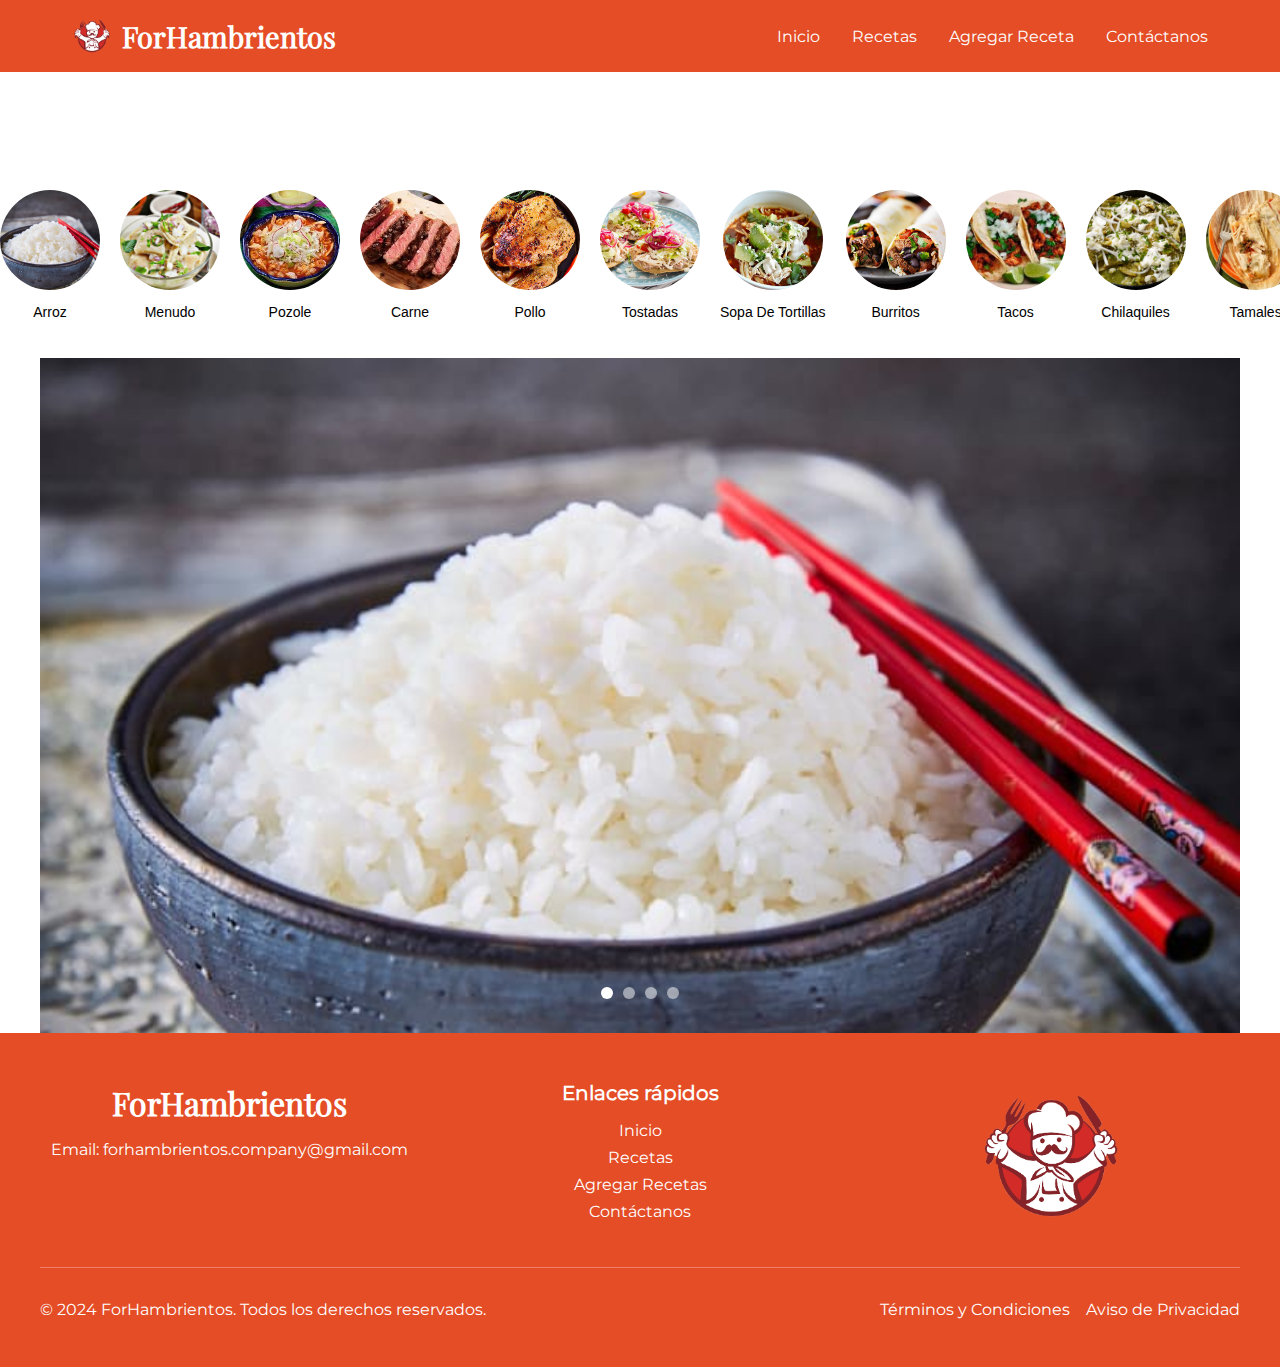
==== index.html @ 40b3e371 "Commit" ====
<!DOCTYPE html>

<head>
    <meta charset="UTF-8">
    <meta name="viewport" content="width=device-width, initial-scale=1.0">

    <title>ForHambrientos</title>
    <link rel="icon" href="imagen/logo-forhambrientos.png" type="image/x-icon">

    <link rel="stylesheet" href="index.css">
    <link rel="stylesheet" href="complemento.css">

    <link rel="stylesheet" href="https://cdnjs.cloudflare.com/ajax/libs/font-awesome/5.15.4/css/all.min.css">

</head>

<body>

        
    <header id="header" class="header">
        <nav class="nav-container">
            
            <div class="logo">
                <img src="imagen/logo-forhambrientos.png" alt="ForHambrientos Logo">
                <span class="logo-text">ForHambrientos</span>
            </div>
            
            <ul class="nav-links" id="navLinks">
                <li><a href="index.html">Inicio</a></li>
                <li><a href="recetas.html">Recetas</a></li>
                <li><a href="agregar-recetas.html">Agregar Receta</a></li>
                <li><a href="contacto.html">Contáctanos</a></li>
            </ul>
            
            <button class="menu-toggle" id="menuToggle" aria-label="Toggle menu">
                <span></span>
                <span></span>
                <span></span>
            </button>
    
        </nav>
    </header>
    
    <!-- Futura pantalla de carga -->
    <div id="loader-wrapper"></div>

    <!-- Header -->
    <header id="dynamic-header"></header>

    <br><br><br><br><br>

    <!-- Carrusel de alimentos -->
    <div class="carrusel-container" style="margin-top: 5rem">
        <div class="carrusel">
            <a href="#" class="carrusel-item">
                <img src="imagen/index/arroz.jpg" alt="Arroz" class="carrusel-img">
                <p>Arroz</p>
            </a>
            <a href="#" class="carrusel-item">
                <img src="imagen/index/menudo.jpg" alt="Menudo" class="carrusel-img">
                <p>Menudo</p>
            </a>
            <a href="#" class="carrusel-item">
                <img src="imagen/index/pozole.jpg" alt="Pozole" class="carrusel-img">
                <p>Pozole</p>
            </a>
            <a href="#" class="carrusel-item">
                <img src="imagen/index/carne.jpg" alt="Carne" class="carrusel-img">
                <p>Carne</p>
            </a>
            <a href="#" class="carrusel-item">
                <img src="imagen/index/pollo.jpg" alt="Pollo" class="carrusel-img">
                <p>Pollo</p>
            </a>
            <a href="#" class="carrusel-item">
                <img src="imagen/index/tostadas.jpg" alt="Tostadas" class="carrusel-img">
                <p>Tostadas</p>
            </a>
            <a href="#" class="carrusel-item">
                <img src="imagen/index/sopa-de-tortilla.jpg" alt="Sopa De Tortillas" class="carrusel-img">
                <p>Sopa De Tortillas</p>
            </a>
            <a href="#" class="carrusel-item">
                <img src="imagen/index/burritos.jpg" alt="Burritos" class="carrusel-img">
                <p>Burritos</p>
            </a>
            <a href="#" class="carrusel-item">
                <img src="imagen/index/tacos.jpg" alt="Tacos" class="carrusel-img">
                <p>Tacos</p>
            </a>
            <a href="#" class="carrusel-item">
                <img src="imagen/index/chilaquiles.jpg" alt="Chilaquiles" class="carrusel-img">
                <p>Chilaquiles</p>
            </a>
            <a href="#" class="carrusel-item">
                <img src="imagen/index/tamales.jpg" alt="Tamales" class="carrusel-img">
                <p>Tamales</p>
            </a>
            <a href="#" class="carrusel-item">
                <img src="imagen/index/pambazos.jpg" alt="Pambazos" class="carrusel-img">
                <p>Pambazos</p>
            </a>
        </div>
    </div>

    <br>

    <!-- Slider de imágenes -->
    <div class="slider-container">
        <div class="slider">
            <a href="#" class="slide">
                <img src="imagen/index/arroz.jpg" alt="Plato 1">
            </a>
            <a href="#" class="slide">
                <img src="imagen/index/arroz.jpg" alt="Plato 2">
            </a>
            <a href="#" class="slide">
                <img src="imagen/index/arroz.jpg" alt="Plato 3">
            </a>
            <a href="#" class="slide">
                <img src="imagen/index/arroz.jpg" alt="Plato 4">
            </a>
        </div>
        <div class="slider-nav">
            <button class="slider-nav-button" data-index="0"></button>
            <button class="slider-nav-button" data-index="1"></button>
            <button class="slider-nav-button" data-index="2"></button>
            <button class="slider-nav-button" data-index="3"></button>
        </div>
    </div>


    <script src="index.js"></script>


    <footer class="footer">

        <div class="footer-container">
    
            <div class="footer-section">
                <h2 class="footer-title">ForHambrientos</h2>
                <p class="footer-contact">Email: <a href="mailto:Forhambrientos.company@gmail.com">forhambrientos.company@gmail.com</a></p>
            </div>
    
            <nav class="footer-section">
                <h3 class="footer-subtitle">Enlaces rápidos</h3>
                <ul class="footer-nav-list">
                    <li><a href="index.html">Inicio</a></li>
                    <li><a href="recetas.html">Recetas</a></li>
                    <li><a href="agregar-recetas.html">Agregar Recetas</a></li>
                    <li><a href="contacto.html">Contáctanos</a></li>
                </ul>
            </nav>
    
            <div class="footer-section">
                <img src="imagen/logo-forhambrientos.png" alt="Logo ForHambrientos" class="footer-logo">
            </div>
        </div>
    
        <div class="footer-bottom">
            <p class="footer-copyright">&copy; 2024 ForHambrientos. Todos los derechos reservados.</p>
            <div class="footer-legal">
            <a href="terminos-y-condiciones.html">Términos y Condiciones</a>
            <a href="aviso-de-privacidad.html">Aviso de Privacidad</a>
            </div>
        </div>
    
    </footer>
</body>


</html>
---- index.css ----
.carrusel-container {
    width: 100%;
    overflow: hidden;
    padding: 20px 0;
}

.carrusel {
    display: flex;
    animation: moveLeft 40s linear infinite;
    gap: 20px;
}

.carrusel-item {
    flex: 0 0 auto;
    text-align: center;
    transition: transform 0.3s ease;
    text-decoration: none;
    color: inherit;
}

.carrusel-img {
    width: 100px;
    height: 100px;
    border-radius: 50%;
    object-fit: cover;
}

.carrusel-item p {
    margin-top: 10px;
    font-family: 'Poppins', sans-serif;
    font-size: 14px;
}

@keyframes moveLeft {
    0% {
        transform: translateX(0);
    }

    100% {
        transform: translateX(calc(-100% / 2));
    }
}

.carrusel-item:hover {
    transform: translateY(-10px);
}

@media (max-width: 768px) {
    .carrusel-img {
        width: 80px;
        height: 80px;
    }

    .carrusel-item p {
        font-size: 12px;
    }
}

.slider-container {
    position: relative;
    max-width: 100%;
    width: 100%;
    margin: 0 auto;
    overflow: hidden;
}

.slider {
    display: flex;
    transition: transform 0.5s ease-in-out;
}

.slide {
    flex: 0 0 100%;
    width: 100%;
    height: 0;
    padding-bottom: 56.25%;
    position: relative;
}

.slide img {
    position: absolute;
    top: 0;
    left: 0;
    width: 100%;
    height: 100%;
    object-fit: cover;
}

.slider-nav {
    position: absolute;
    bottom: 5%;
    left: 50%;
    transform: translateX(-50%);
    display: flex;
    gap: 10px;
}

.slider-nav-button {
    width: 12px;
    height: 12px;
    border-radius: 50%;
    border: none;
    background-color: rgba(255, 255, 255, 0.5);
    cursor: pointer;
    transition: background-color 0.3s ease;
}

.slider-nav-button.active {
    background-color: white;
}

@media (max-width: 768px) {
    .slider-nav-button {
        width: 10px;
        height: 10px;
    }
}

@media (max-width: 480px) {
    .slider-nav-button {
        width: 8px;
        height: 8px;
    }
}

@media (min-width: 1200px) {
    .slider-container {
        max-width: 1200px;
    }
}
---- complemento.css ----
/* COLORES GENERALES */

:root {
    --primary-color: #e44d26;
    --secondary-color: #f16529;
    --background-color: #f9f9f9;
    --border-color: gray;
    --text-color: #333;
    --accent-color: #4CAF50;
    --card-background: #ffffff;
    --hover-color: #ffd700;
}

* {
    margin: 0;
    padding: 0;
    box-sizing: border-box;
}

@font-face {
    font-family: "Titulo"; 
    src: url("fonts/PlayfairDisplay-VariableFont_wght.ttf") format("truetype"); 
    font-weight: normal;
    font-style: normal;
}

@font-face {
    font-family: "Texto Header / Footer"; 
    src: url("fonts/Montserrat-VariableFont_wght.ttf") format("truetype"); 
    font-weight: normal;
    font-style: normal;
}

/* HEADER */

.header {
    background-color: var(--primary-color);
    position: fixed;
    width: 100%;
    top: 0;
    z-index: 1000;
    transition: all 0.3s ease;
}

.nav-container {
    display: flex;
    justify-content: space-between;
    align-items: center;
    max-width: 1200px;
    margin: 0 auto;
    padding: 1rem 2rem;
    transition: all 0.3s ease;
}

.logo {
    display: flex;
    align-items: center;
}

.logo img {
    height: 40px;
    margin-right: 10px;
    transition: all 0.3s ease;
}

.logo-text {
    font-family: "Titulo";
    font-size: 1.8rem;
    font-weight: 700;
    color: var(--card-background);
    transition: all 0.3s ease;
}

.nav-links {
    display: flex;
    list-style: none;
    font-family: "Texto Header / Footer";
}

.nav-links li {
    margin-left: 2rem;
}

.nav-links a {
    color: var(--card-background);
    text-decoration: none;
    font-weight: 300;
    transition: color 0.3s ease;
}

.nav-links a:hover {
    color: var(--hover-color);
}

.menu-toggle {
    display: none;
    background: none;
    border: none;
    cursor: pointer;
}

.menu-toggle span {
    display: block;
    height: 3px;
    width: 25px;
    background-color: var(--card-background);
    margin-bottom: 5px;
    transition: all 0.3s ease;
}

.header.sticky {
    background-color: rgba(228, 77, 38, 0.95);
    box-shadow: 0 2px 10px rgba(0, 0, 0, 0.1);
}

.header.sticky .nav-container {
    padding: 0.5rem 2rem;
}

.header.sticky .logo img {
    height: 30px;
}

.header.sticky .logo-text {
    font-size: 1.4rem;
}

@media screen and (max-width: 768px) {
    .nav-links {
        display: none;
        position: absolute;
        top: 100%;
        left: 0;
        width: 100%;
        background-color: var(--primary-color);
        flex-direction: column;
        align-items: center;
        padding: 1rem 0;
        box-shadow: 0 5px 10px rgba(0, 0, 0, 0.1);
    }

    .nav-links.active {
        display: flex;
    }

    .nav-links li {
        margin: 1rem 0;
    }

    .menu-toggle {
        display: block;
    }

    .menu-toggle.active span:nth-child(1) {
        transform: rotate(45deg) translate(5px, 5px);
    }

    .menu-toggle.active span:nth-child(2) {
        opacity: 0;
    }

    .menu-toggle.active span:nth-child(3) {
        transform: rotate(-45deg) translate(7px, -6px);
    }
}


/* FOOTER */

.footer {
    background-color: var(--primary-color);
    color: white;
    padding: 3rem 1rem;
    font-family: "Texto Header / Footer";
}

.footer-container {
    display: flex;
    flex-wrap: wrap;
    justify-content: space-between;
    align-items: flex-start;
    max-width: 1200px;
    margin: 0 auto;
    gap: 2rem;
}

.footer-section {
    flex: 1;
    min-width: 250px;
    text-align: center;
}

.footer-title {
    font-family: "Titulo";
    font-size: 2rem;
    margin-bottom: 1rem;
}

.footer-subtitle {
    font-size: 1.25rem;
    margin-bottom: 1rem;
}

.footer-contact a,
.footer-nav-list a,
.footer-legal a {
    color: white;
    text-decoration: none;
    transition: color 0.3s ease;
}

.footer-contact a:hover,
.footer-nav-list a:hover,
.footer-legal a:hover {
    color: var(--hover-color);
}

.footer-nav-list {
    list-style-type: none;
    padding: 0;
    margin: 0;
}

.footer-nav-list li {
    margin-bottom: 0.5rem;
}

.footer-logo {
    max-width: 150px;
    height: auto;
}

.footer-bottom {
    border-top: 1px solid rgba(255, 255, 255, 0.3);
    margin-top: 2rem;
    padding-top: 2rem;
    display: flex;
    flex-wrap: wrap;
    justify-content: space-between;
    align-items: center;
    max-width: 1200px;
    margin-left: auto;
    margin-right: auto;
}

.footer-copyright {
    margin: 0;
}

.footer-legal {
    display: flex;
    gap: 1rem;
}

@media (max-width: 768px) {

    .footer-container,
    .footer-bottom {
        flex-direction: column;
        align-items: center;
    }

    .footer-section {
        margin-bottom: 2rem;
    }

    .footer-legal {
        margin-top: 1rem;
        flex-direction: column;
        align-items: center;
    }
}

/* BOTON AUTOMATICO SCROLL */

#scrollToTop {
    position: fixed;
    bottom: 20px;
    right: 20px;
    width: 45px;
    height: 45px;
    opacity: 0;
    visibility: hidden;
    z-index: 10;
    transform: translateY(20px);
    transition: opacity 0.6s, transform 0.6s, visibility 0.6s;
    background-color: var(--primary-color);
    border: none;
    padding: 12px;
    border-radius: 50%;
    box-shadow: 0px 8px 16px var(--text-color);
    cursor: pointer;
}

#scrollToTop i {
    color: var(--background-color);
    font-size: 20px;
}

#scrollToTop:hover {
    background-color: var(--background-color);
    box-shadow: 0px 4px 12px var(--text-color);
    transform: scale(1.05);
    transition: transform 0.2s, background-color 0.3s, color 0.3s;
}

#scrollToTop:hover i {
    color: var(--primary-color);
}

#scrollToTop.show {
    opacity: 1;
    transform: translateY(0);
    visibility: visible;
}

#scrollToTop.hide {
    opacity: 0;
    transform: translateY(20px);
    visibility: hidden;
}
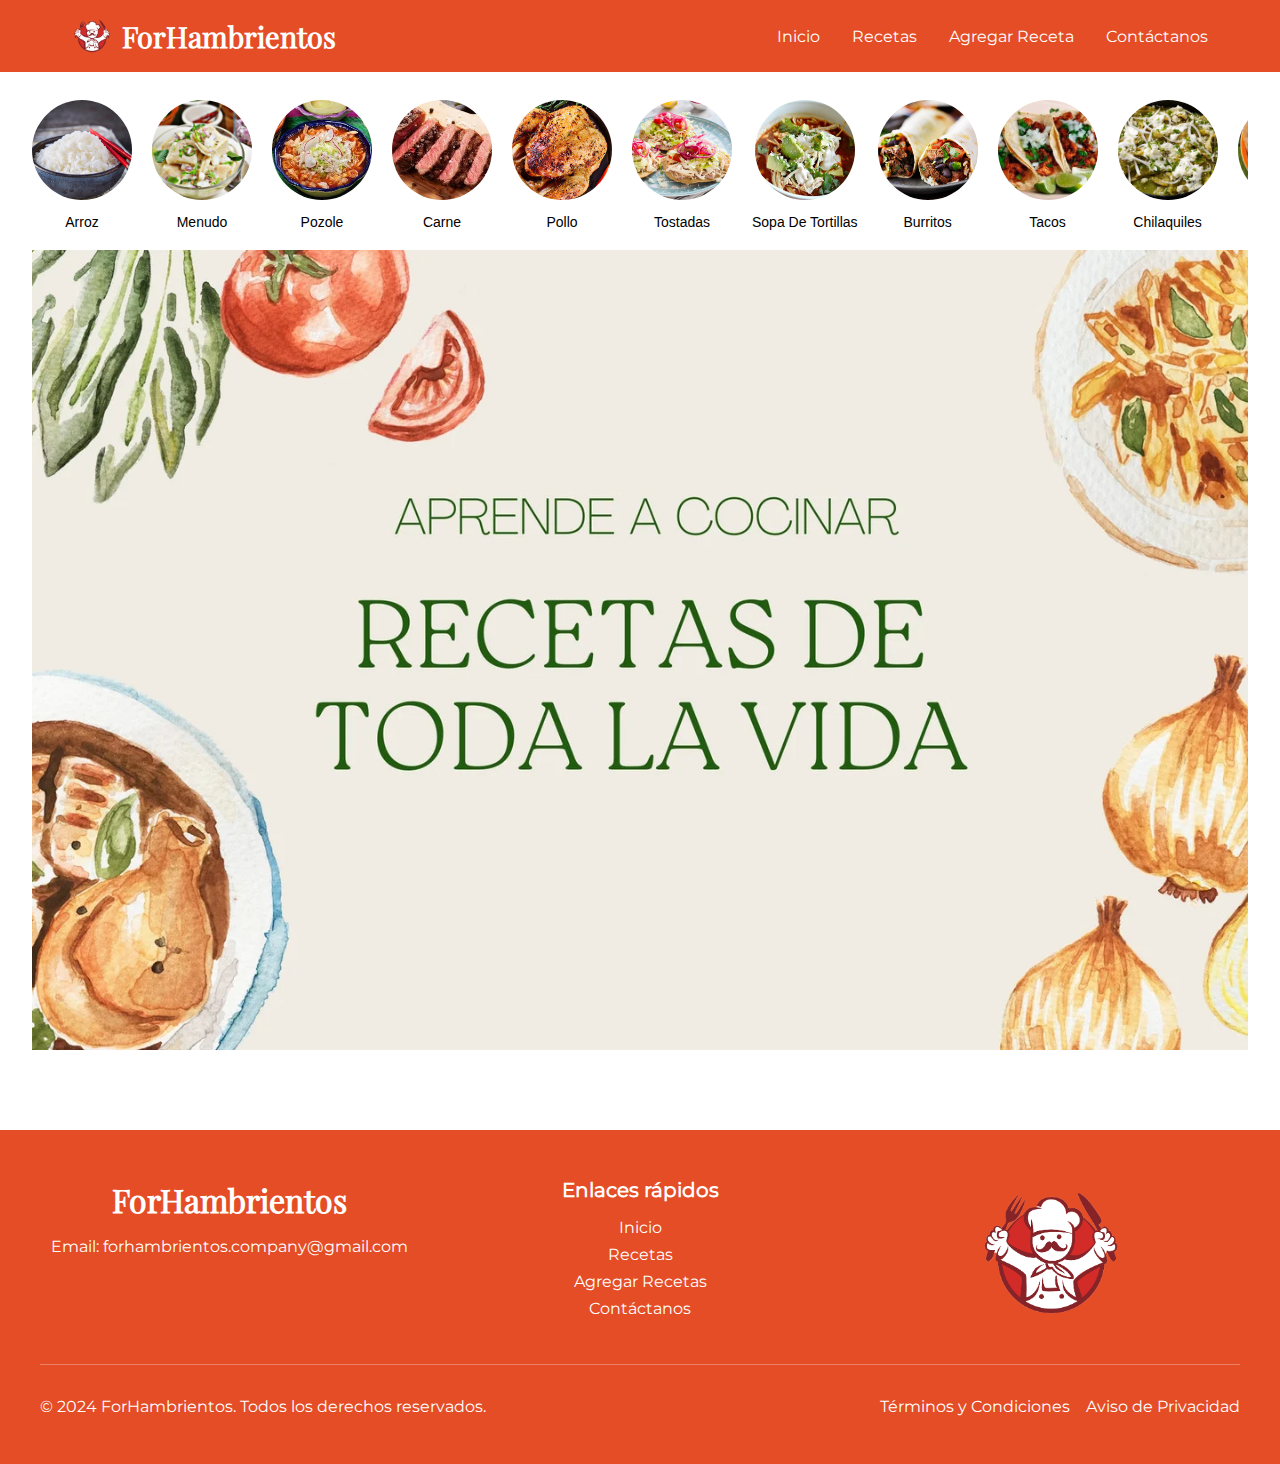
==== commit 64baf45b: "Commin Index-v2" ====
--- a/index.html
+++ b/index.html
@@ -11,137 +11,173 @@
     <link rel="stylesheet" href="complemento.css">
 
     <link rel="stylesheet" href="https://cdnjs.cloudflare.com/ajax/libs/font-awesome/5.15.4/css/all.min.css">
-
 </head>
 
 <body>
 
-        
     <header id="header" class="header">
         <nav class="nav-container">
-            
+
             <div class="logo">
                 <img src="imagen/logo-forhambrientos.png" alt="ForHambrientos Logo">
                 <span class="logo-text">ForHambrientos</span>
             </div>
-            
+
             <ul class="nav-links" id="navLinks">
                 <li><a href="index.html">Inicio</a></li>
                 <li><a href="recetas.html">Recetas</a></li>
                 <li><a href="agregar-recetas.html">Agregar Receta</a></li>
                 <li><a href="contacto.html">Contáctanos</a></li>
             </ul>
-            
+
             <button class="menu-toggle" id="menuToggle" aria-label="Toggle menu">
                 <span></span>
                 <span></span>
                 <span></span>
             </button>
-    
+
         </nav>
     </header>
-    
+
     <!-- Futura pantalla de carga -->
     <div id="loader-wrapper"></div>
 
-    <!-- Header -->
-    <header id="dynamic-header"></header>
-
-    <br><br><br><br><br>
-
-    <!-- Carrusel de alimentos -->
-    <div class="carrusel-container" style="margin-top: 5rem">
-        <div class="carrusel">
-            <a href="#" class="carrusel-item">
-                <img src="imagen/index/arroz.jpg" alt="Arroz" class="carrusel-img">
-                <p>Arroz</p>
-            </a>
-            <a href="#" class="carrusel-item">
-                <img src="imagen/index/menudo.jpg" alt="Menudo" class="carrusel-img">
-                <p>Menudo</p>
-            </a>
-            <a href="#" class="carrusel-item">
-                <img src="imagen/index/pozole.jpg" alt="Pozole" class="carrusel-img">
-                <p>Pozole</p>
-            </a>
-            <a href="#" class="carrusel-item">
-                <img src="imagen/index/carne.jpg" alt="Carne" class="carrusel-img">
-                <p>Carne</p>
-            </a>
-            <a href="#" class="carrusel-item">
-                <img src="imagen/index/pollo.jpg" alt="Pollo" class="carrusel-img">
-                <p>Pollo</p>
-            </a>
-            <a href="#" class="carrusel-item">
-                <img src="imagen/index/tostadas.jpg" alt="Tostadas" class="carrusel-img">
-                <p>Tostadas</p>
-            </a>
-            <a href="#" class="carrusel-item">
-                <img src="imagen/index/sopa-de-tortilla.jpg" alt="Sopa De Tortillas" class="carrusel-img">
-                <p>Sopa De Tortillas</p>
-            </a>
-            <a href="#" class="carrusel-item">
-                <img src="imagen/index/burritos.jpg" alt="Burritos" class="carrusel-img">
-                <p>Burritos</p>
-            </a>
-            <a href="#" class="carrusel-item">
-                <img src="imagen/index/tacos.jpg" alt="Tacos" class="carrusel-img">
-                <p>Tacos</p>
-            </a>
-            <a href="#" class="carrusel-item">
-                <img src="imagen/index/chilaquiles.jpg" alt="Chilaquiles" class="carrusel-img">
-                <p>Chilaquiles</p>
-            </a>
-            <a href="#" class="carrusel-item">
-                <img src="imagen/index/tamales.jpg" alt="Tamales" class="carrusel-img">
-                <p>Tamales</p>
-            </a>
-            <a href="#" class="carrusel-item">
-                <img src="imagen/index/pambazos.jpg" alt="Pambazos" class="carrusel-img">
-                <p>Pambazos</p>
-            </a>
-        </div>
+    <div class="father-container">
+        <!-- Carrusel de alimentos -->
+        <div class="carrusel-container" style="margin-top: 3rem">
+            <div class="carrusel">
+                <a href="#" class="carrusel-item">
+                    <img src="imagen/index/arroz.jpg" alt="Arroz" class="carrusel-img">
+                    <p>Arroz</p>
+                </a>
+                <a href="#" class="carrusel-item">
+                    <img src="imagen/index/menudo.jpg" alt="Menudo" class="carrusel-img">
+                    <p>Menudo</p>
+                </a>
+                <a href="#" class="carrusel-item">
+                    <img src="imagen/index/pozole.jpg" alt="Pozole" class="carrusel-img">
+                    <p>Pozole</p>
+                </a>
+                <a href="#" class="carrusel-item">
+                    <img src="imagen/index/carne.jpg" alt="Carne" class="carrusel-img">
+                    <p>Carne</p>
+                </a>
+                <a href="#" class="carrusel-item">
+                    <img src="imagen/index/pollo.jpg" alt="Pollo" class="carrusel-img">
+                    <p>Pollo</p>
+                </a>
+                <a href="#" class="carrusel-item">
+                    <img src="imagen/index/tostadas.jpg" alt="Tostadas" class="carrusel-img">
+                    <p>Tostadas</p>
+                </a>
+                <a href="#" class="carrusel-item">
+                    <img src="imagen/index/sopa-de-tortilla.jpg" alt="Sopa De Tortillas" class="carrusel-img">
+                    <p>Sopa De Tortillas</p>
+                </a>
+                <a href="#" class="carrusel-item">
+                    <img src="imagen/index/burritos.jpg" alt="Burritos" class="carrusel-img">
+                    <p>Burritos</p>
+                </a>
+                <a href="#" class="carrusel-item">
+                    <img src="imagen/index/tacos.jpg" alt="Tacos" class="carrusel-img">
+                    <p>Tacos</p>
+                </a>
+                <a href="#" class="carrusel-item">
+                    <img src="imagen/index/chilaquiles.jpg" alt="Chilaquiles" class="carrusel-img">
+                    <p>Chilaquiles</p>
+                </a>
+                <a href="#" class="carrusel-item">
+                    <img src="imagen/index/tamales.jpg" alt="Tamales" class="carrusel-img">
+                    <p>Tamales</p>
+                </a>
+                <a href="#" class="carrusel-item">
+                    <img src="imagen/index/pambazos.jpg" alt="Pambazos" class="carrusel-img">
+                    <p>Pambazos</p>
+                </a>
+
+                <!-- Duplicado de cosas por falta del pedorro js -->
+
+                <a href="#" class="carrusel-item">
+                    <img src="imagen/index/arroz.jpg" alt="Arroz" class="carrusel-img">
+                    <p>Arroz</p>
+                </a>
+                <a href="#" class="carrusel-item">
+                    <img src="imagen/index/menudo.jpg" alt="Menudo" class="carrusel-img">
+                    <p>Menudo</p>
+                </a>
+                <a href="#" class="carrusel-item">
+                    <img src="imagen/index/pozole.jpg" alt="Pozole" class="carrusel-img">
+                    <p>Pozole</p>
+                </a>
+                <a href="#" class="carrusel-item">
+                    <img src="imagen/index/carne.jpg" alt="Carne" class="carrusel-img">
+                    <p>Carne</p>
+                </a>
+                <a href="#" class="carrusel-item">
+                    <img src="imagen/index/pollo.jpg" alt="Pollo" class="carrusel-img">
+                    <p>Pollo</p>
+                </a>
+                <a href="#" class="carrusel-item">
+                    <img src="imagen/index/tostadas.jpg" alt="Tostadas" class="carrusel-img">
+                    <p>Tostadas</p>
+                </a>
+                <a href="#" class="carrusel-item">
+                    <img src="imagen/index/sopa-de-tortilla.jpg" alt="Sopa De Tortillas" class="carrusel-img">
+                    <p>Sopa De Tortillas</p>
+                </a>
+                <a href="#" class="carrusel-item">
+                    <img src="imagen/index/burritos.jpg" alt="Burritos" class="carrusel-img">
+                    <p>Burritos</p>
+                </a>
+                <a href="#" class="carrusel-item">
+                    <img src="imagen/index/tacos.jpg" alt="Tacos" class="carrusel-img">
+                    <p>Tacos</p>
+                </a>
+                <a href="#" class="carrusel-item">
+                    <img src="imagen/index/chilaquiles.jpg" alt="Chilaquiles" class="carrusel-img">
+                    <p>Chilaquiles</p>
+                </a>
+                <a href="#" class="carrusel-item">
+                    <img src="imagen/index/tamales.jpg" alt="Tamales" class="carrusel-img">
+                    <p>Tamales</p>
+                </a>
+                <a href="#" class="carrusel-item">
+                    <img src="imagen/index/pambazos.jpg" alt="Pambazos" class="carrusel-img">
+                    <p>Pambazos</p>
+                </a>
+            </div>
+        </div>
+
+
+        <!-- Slider de imágenes -->
+        <div class="slider-container" style="margin-bottom: 3rem">
+            <div class="slider">
+                <div class="slide">
+                    <img src="imagen/index/slider-1.jpg" alt="Slider 1">
+                </div>
+                <div class="slide">
+                    <img src="imagen/index/slider-2.jpg" alt="Slider 2">
+                </div>
+                <div class="slide">
+                    <img src="imagen/index/slider-3.png" alt="Slider 3">
+                </div>
+                <div class="slide">
+                    <img src="imagen/index/slider-4.jpg" alt="Slider 4">
+                </div>
+            </div>
+        </div>
+
     </div>
 
-    <br>
-
-    <!-- Slider de imágenes -->
-    <div class="slider-container">
-        <div class="slider">
-            <a href="#" class="slide">
-                <img src="imagen/index/arroz.jpg" alt="Plato 1">
-            </a>
-            <a href="#" class="slide">
-                <img src="imagen/index/arroz.jpg" alt="Plato 2">
-            </a>
-            <a href="#" class="slide">
-                <img src="imagen/index/arroz.jpg" alt="Plato 3">
-            </a>
-            <a href="#" class="slide">
-                <img src="imagen/index/arroz.jpg" alt="Plato 4">
-            </a>
-        </div>
-        <div class="slider-nav">
-            <button class="slider-nav-button" data-index="0"></button>
-            <button class="slider-nav-button" data-index="1"></button>
-            <button class="slider-nav-button" data-index="2"></button>
-            <button class="slider-nav-button" data-index="3"></button>
-        </div>
-    </div>
-
-
-    <script src="index.js"></script>
-
-
     <footer class="footer">
 
         <div class="footer-container">
-    
             <div class="footer-section">
                 <h2 class="footer-title">ForHambrientos</h2>
-                <p class="footer-contact">Email: <a href="mailto:Forhambrientos.company@gmail.com">forhambrientos.company@gmail.com</a></p>
-            </div>
-    
+                <p class="footer-contact">Email: <a
+                        href="mailto:Forhambrientos.company@gmail.com">forhambrientos.company@gmail.com</a></p>
+            </div>
+
             <nav class="footer-section">
                 <h3 class="footer-subtitle">Enlaces rápidos</h3>
                 <ul class="footer-nav-list">
@@ -151,22 +187,22 @@
                     <li><a href="contacto.html">Contáctanos</a></li>
                 </ul>
             </nav>
-    
+
             <div class="footer-section">
                 <img src="imagen/logo-forhambrientos.png" alt="Logo ForHambrientos" class="footer-logo">
             </div>
         </div>
-    
+
         <div class="footer-bottom">
             <p class="footer-copyright">&copy; 2024 ForHambrientos. Todos los derechos reservados.</p>
             <div class="footer-legal">
-            <a href="terminos-y-condiciones.html">Términos y Condiciones</a>
-            <a href="aviso-de-privacidad.html">Aviso de Privacidad</a>
-            </div>
-        </div>
-    
+                <a href="terminos-y-condiciones.html">Términos y Condiciones</a>
+                <a href="aviso-de-privacidad.html">Aviso de Privacidad</a>
+            </div>
+        </div>
+
     </footer>
+
 </body>
 
-
 </html>--- a/index.css
+++ b/index.css
@@ -1,3 +1,29 @@
+.father-container {
+    margin: 1rem;
+    padding: 1rem;
+    box-sizing: border-box;
+}
+
+@media (max-width: 992px) {
+    .father-container {
+        margin: 0.75rem;
+    }
+}
+
+@media (max-width: 768px) {
+    .father-container {
+        margin: 0.5rem;
+    }
+}
+
+@media (max-width: 576px) {
+    .father-container {
+        margin: 0.25rem;
+    }
+}
+
+/* SECCIÓN: Alimentos en carrusel */
+
 .carrusel-container {
     width: 100%;
     overflow: hidden;
@@ -56,75 +82,61 @@
     }
 }
 
+/* SECCIÓN: Imágenes en slider */
+
 .slider-container {
     position: relative;
-    max-width: 100%;
     width: 100%;
-    margin: 0 auto;
+    height: 100vh;
+    max-height: 800px;
     overflow: hidden;
+    margin-bottom: 5rem;
 }
 
 .slider {
     display: flex;
-    transition: transform 0.5s ease-in-out;
+    width: 400%; 
+    height: 100%;
+    animation: slideShow 12s infinite;
+    animation-timing-function: ease-in-out;
 }
 
 .slide {
-    flex: 0 0 100%;
+    flex: 0 0 25%; 
     width: 100%;
-    height: 0;
-    padding-bottom: 56.25%;
+    height: 100%;
     position: relative;
 }
 
 .slide img {
-    position: absolute;
-    top: 0;
-    left: 0;
     width: 100%;
     height: 100%;
     object-fit: cover;
 }
 
-.slider-nav {
-    position: absolute;
-    bottom: 5%;
-    left: 50%;
-    transform: translateX(-50%);
-    display: flex;
-    gap: 10px;
+
+@keyframes slideShow {
+    0%, 20.83% { transform: translateX(0); }
+    25%, 45.83% { transform: translateX(-25%); }
+    50%, 70.83% { transform: translateX(-50%); }
+    75%, 95.83% { transform: translateX(-75%); }
+    100% { transform: translateX(0); }
 }
 
-.slider-nav-button {
-    width: 12px;
-    height: 12px;
-    border-radius: 50%;
-    border: none;
-    background-color: rgba(255, 255, 255, 0.5);
-    cursor: pointer;
-    transition: background-color 0.3s ease;
-}
-
-.slider-nav-button.active {
-    background-color: white;
-}
-
-@media (max-width: 768px) {
-    .slider-nav-button {
-        width: 10px;
-        height: 10px;
+/* (tabletas) */
+@media screen and (max-width: 992px) {
+    .slider-container {
+        height: 70vh; 
     }
 }
 
-@media (max-width: 480px) {
-    .slider-nav-button {
-        width: 8px;
-        height: 8px;
+/* (celulares) */
+@media screen and (max-width: 768px) {
+    .slider-container {
+        height: 60vh; 
+        padding: 10px; 
     }
 }
 
-@media (min-width: 1200px) {
-    .slider-container {
-        max-width: 1200px;
-    }
-}+/* SECCIÓN:  */
+
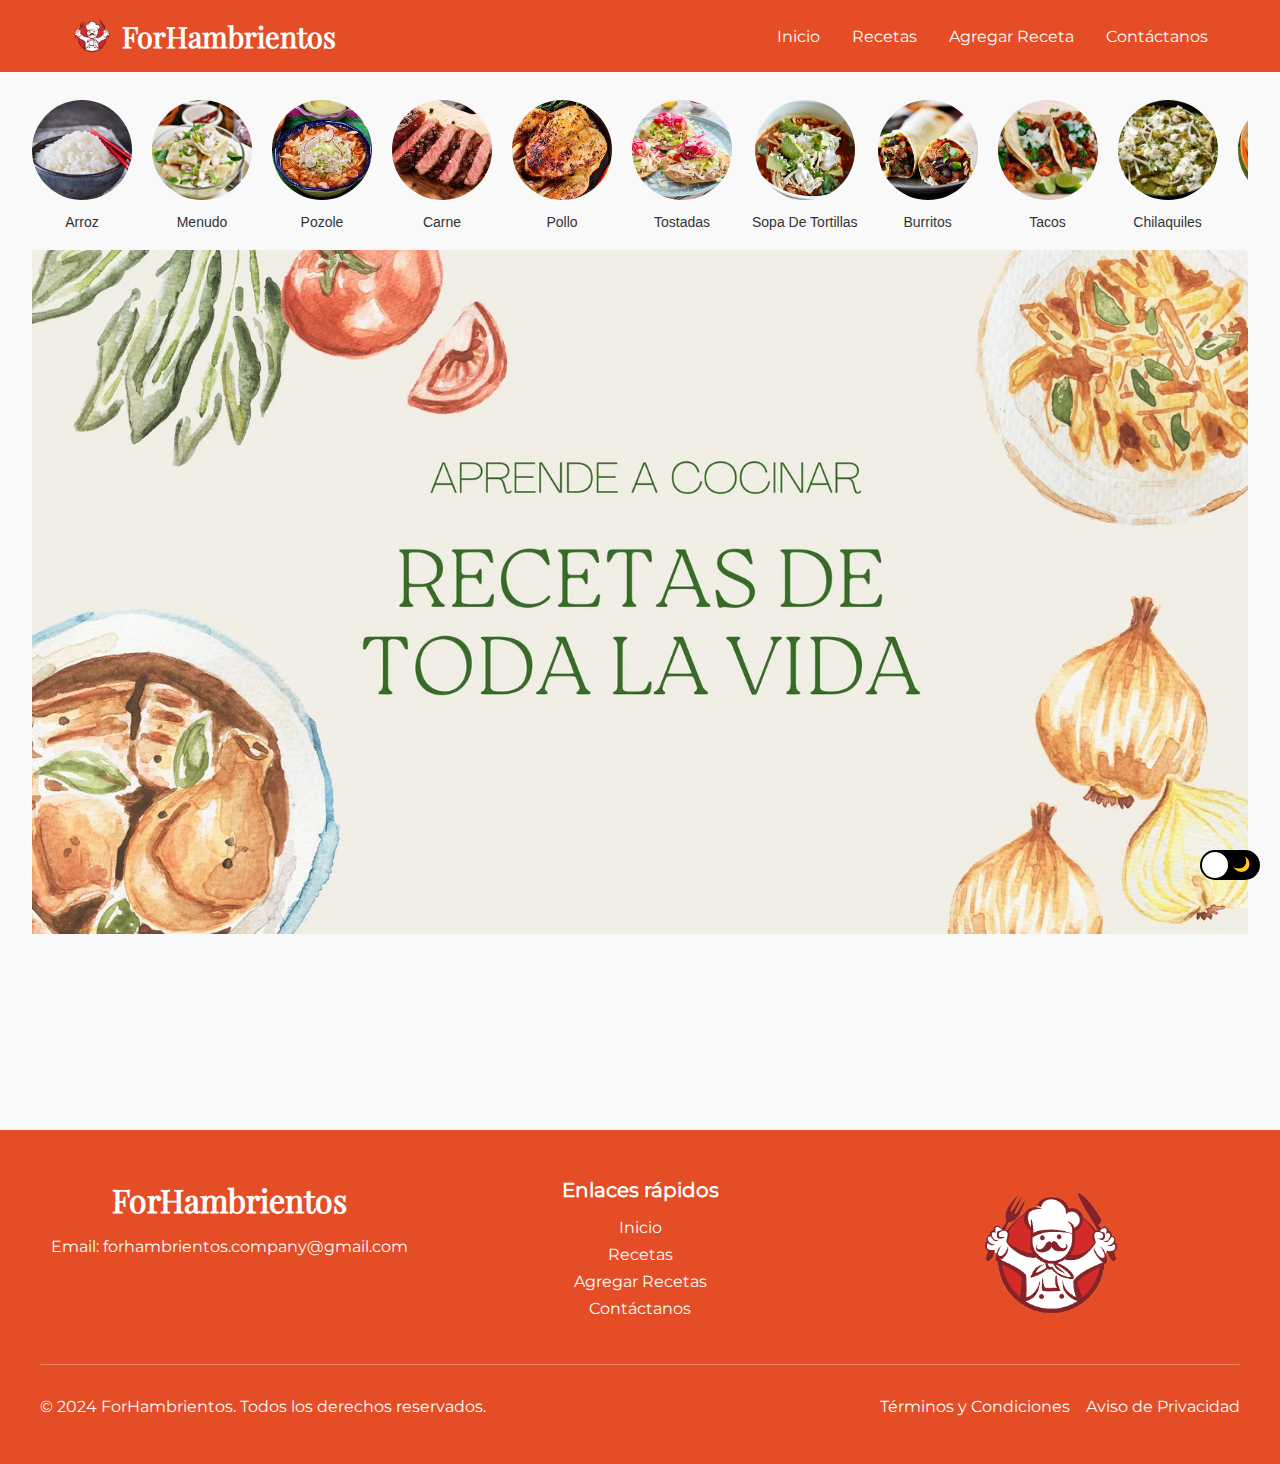
==== commit a65cfbb9: "Commit Dark Mode Added" ====
--- a/index.html
+++ b/index.html
@@ -39,9 +39,6 @@
         </nav>
     </header>
 
-    <!-- Futura pantalla de carga -->
-    <div id="loader-wrapper"></div>
-
     <div class="father-container">
         <!-- Carrusel de alimentos -->
         <div class="carrusel-container" style="margin-top: 3rem">
@@ -148,34 +145,36 @@
             </div>
         </div>
 
-
         <!-- Slider de imágenes -->
         <div class="slider-container" style="margin-bottom: 3rem">
             <div class="slider">
                 <div class="slide">
                     <img src="imagen/index/slider-1.jpg" alt="Slider 1">
+                    <div class="overlay"></div>
                 </div>
                 <div class="slide">
                     <img src="imagen/index/slider-2.jpg" alt="Slider 2">
+                    <div class="overlay"></div>
                 </div>
                 <div class="slide">
                     <img src="imagen/index/slider-3.png" alt="Slider 3">
+                    <div class="overlay"></div>
                 </div>
                 <div class="slide">
                     <img src="imagen/index/slider-4.jpg" alt="Slider 4">
+                    <div class="overlay"></div>
                 </div>
             </div>
         </div>
 
     </div>
 
+    <!-- Footer -->
     <footer class="footer">
-
         <div class="footer-container">
             <div class="footer-section">
                 <h2 class="footer-title">ForHambrientos</h2>
-                <p class="footer-contact">Email: <a
-                        href="mailto:Forhambrientos.company@gmail.com">forhambrientos.company@gmail.com</a></p>
+                <p class="footer-contact">Email: <a href="mailto:Forhambrientos.company@gmail.com">forhambrientos.company@gmail.com</a></p>
             </div>
 
             <nav class="footer-section">
@@ -200,9 +199,17 @@
                 <a href="aviso-de-privacidad.html">Aviso de Privacidad</a>
             </div>
         </div>
-
     </footer>
 
+    <!-- Dark Mode Button -->
+    <div class="theme-switch">
+        <input type="checkbox" id="theme-switch" class="theme-switch-checkbox">
+        <label class="theme-switch-label" for="theme-switch">
+            <span class="theme-switch-inner"></span>
+            <span class="theme-switch-slider"></span>
+        </label>
+    </div>
+
 </body>
 
 </html>--- a/index.css
+++ b/index.css
@@ -1,7 +1,12 @@
+body {
+    background-color: var(--background-color);
+}
+
 .father-container {
     margin: 1rem;
     padding: 1rem;
     box-sizing: border-box;
+    color: var(--text-color)
 }
 
 @media (max-width: 992px) {
@@ -110,10 +115,19 @@
 
 .slide img {
     width: 100%;
-    height: 100%;
+    height: auto;
+    display: block;
     object-fit: cover;
 }
 
+.overlay {
+    position: absolute;
+    top: 0;
+    left: 0;
+    width: 100%;
+    height: 100%;
+    background-color: var(--overlay-color-index); 
+}
 
 @keyframes slideShow {
     0%, 20.83% { transform: translateX(0); }
--- a/complemento.css
+++ b/complemento.css
@@ -6,9 +6,11 @@
     --background-color: #f9f9f9;
     --border-color: gray;
     --text-color: #333;
-    --accent-color: #4CAF50;
-    --card-background: #ffffff;
     --hover-color: #ffd700;
+    --overlay-color: rgba(255, 255, 255, 0.8);
+    --overlay-color-index: rgba(255, 255, 255, 0.1);
+    --main-bg-color: rgba(255, 255, 255, 0.6);
+    --contrast:  white;
 }
 
 * {
@@ -16,6 +18,96 @@
     padding: 0;
     box-sizing: border-box;
 }
+
+/* DARK MODE */
+
+body:has(.theme-switch-checkbox:checked) {
+    --primary-color: #4f1a00;
+    --secondary-color: #ff7f50;
+    --background-color: #141414;
+    --border-color: #444;
+    --text-color: #f0f0f0;
+    --hover-color: #ffa500;
+    --overlay-color: rgba(0, 0, 0, 0.8);
+    --overlay-color-index: rgba(0, 0, 0, 0.4);
+    --main-bg-color: rgba(42, 42, 42, 0.8);
+    --contrast: black;
+}
+
+.theme-switch {
+    position: fixed;
+    bottom: 20px;
+    right: 20px;
+    width: 60px;
+    height: 30px;
+    z-index: 1000;
+}
+
+.theme-switch-checkbox {
+    display: none;
+}
+
+.theme-switch-label {
+    display: block;
+    overflow: hidden;
+    cursor: pointer;
+    border-radius: 30px;
+}
+
+.theme-switch-inner {
+    display: block;
+    width: 200%;
+    margin-left: -100%;
+    transition: margin 0.3s ease-in 0s;
+}
+
+.theme-switch-inner:before, .theme-switch-inner:after {
+    display: block;
+    float: left;
+    width: 50%;
+    height: 30px;
+    padding: 0;
+    line-height: 30px;
+    font-size: 14px;
+    box-sizing: border-box;
+}
+
+.theme-switch-inner:before {
+    content: "☀️";
+    padding-left: 10px;
+    background-color: white;
+}
+
+.theme-switch-inner:after {
+    content: "🌙";
+    padding-right: 10px;
+    background-color: black;
+    text-align: right;
+}
+
+.theme-switch-slider {
+    display: block;
+    width: 26px;
+    height: 26px;
+    margin: 2px;
+    background: var(--contrast);
+    position: absolute;
+    top: 0;
+    bottom: 0;
+    right: 30px;
+    border-radius: 50%;
+    transition: all 0.3s ease-in 0s;
+}
+
+.theme-switch-checkbox:checked + .theme-switch-label .theme-switch-inner {
+    margin-left: 0;
+}
+
+.theme-switch-checkbox:checked + .theme-switch-label .theme-switch-slider {
+    right: 0px;
+}
+
+/* FONTS */
 
 @font-face {
     font-family: "Titulo"; 
@@ -67,7 +159,7 @@
     font-family: "Titulo";
     font-size: 1.8rem;
     font-weight: 700;
-    color: var(--card-background);
+    color: white;
     transition: all 0.3s ease;
 }
 
@@ -82,7 +174,7 @@
 }
 
 .nav-links a {
-    color: var(--card-background);
+    color: white;
     text-decoration: none;
     font-weight: 300;
     transition: color 0.3s ease;
@@ -103,7 +195,7 @@
     display: block;
     height: 3px;
     width: 25px;
-    background-color: var(--card-background);
+    background-color: white;
     margin-bottom: 5px;
     transition: all 0.3s ease;
 }
@@ -172,6 +264,7 @@
     color: white;
     padding: 3rem 1rem;
     font-family: "Texto Header / Footer";
+    transition: all 0.3s ease;
 }
 
 .footer-container {
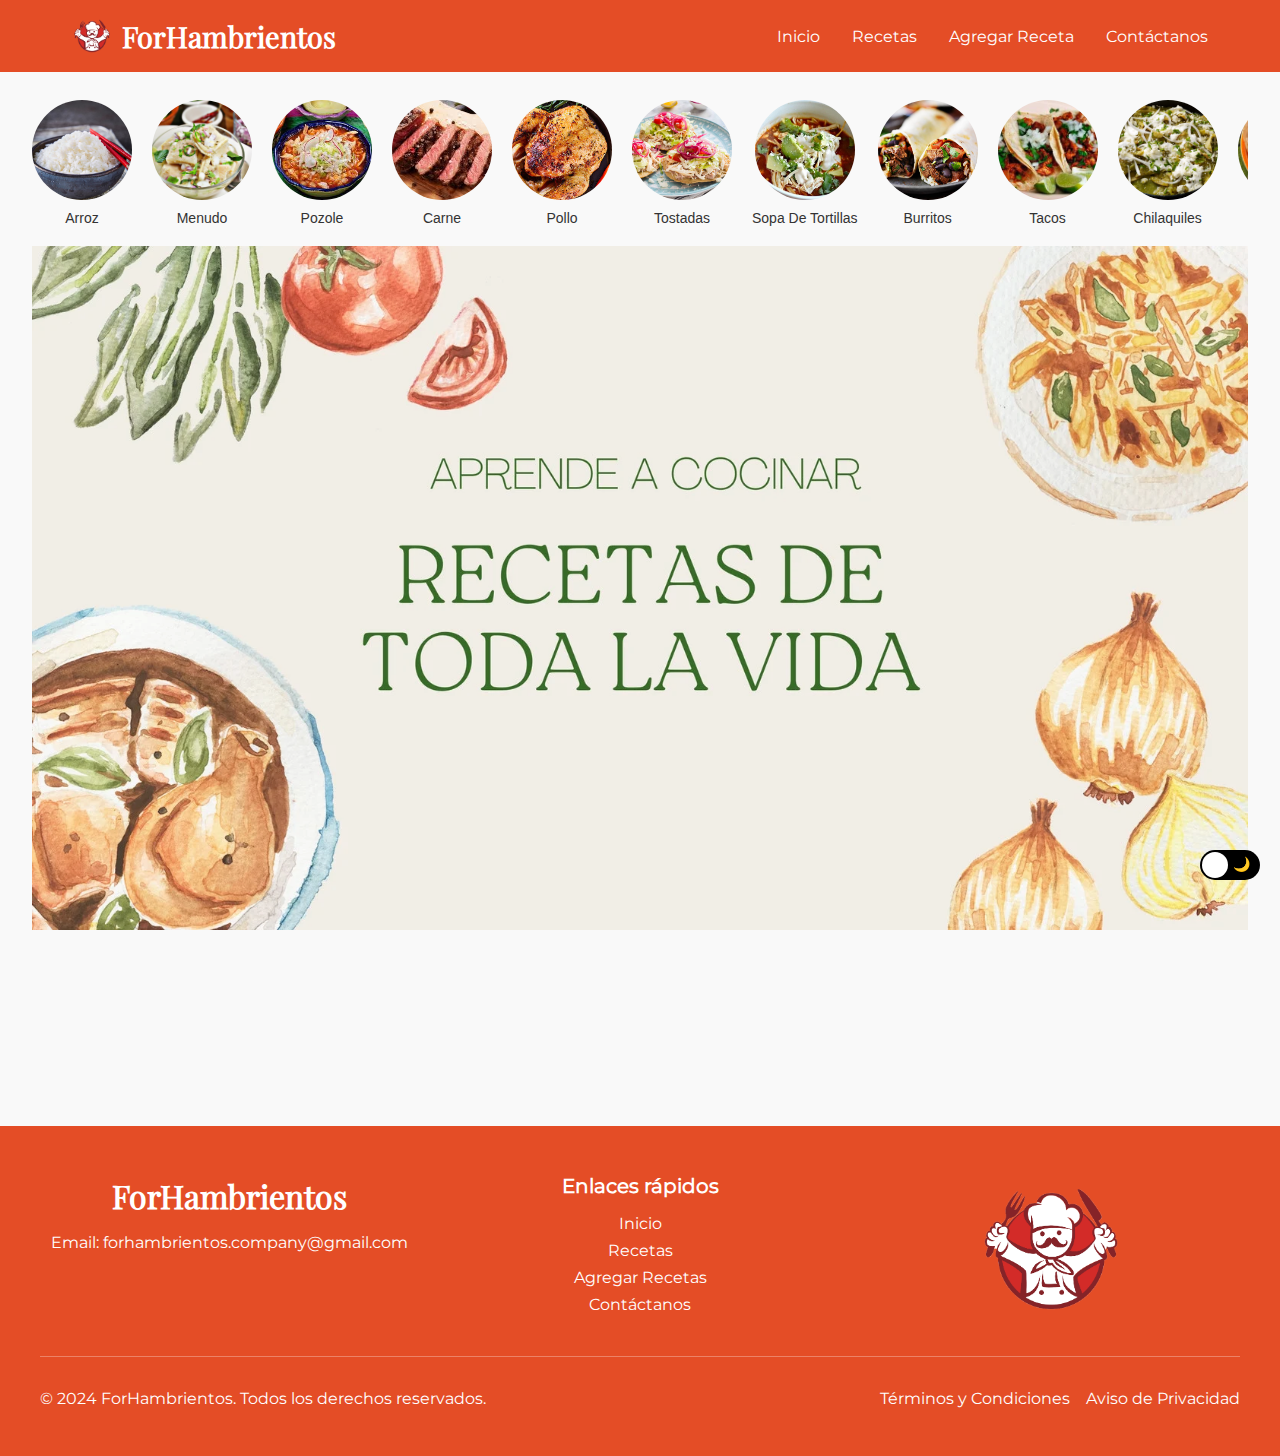
==== commit eafa51dc: "Commit DarkMode + Arreglo Footer + chilito" ====
--- a/index.html
+++ b/index.html
@@ -1,4 +1,4 @@
-<!DOCTYPE html>
+<html lang="es">
 
 <head>
     <meta charset="UTF-8">
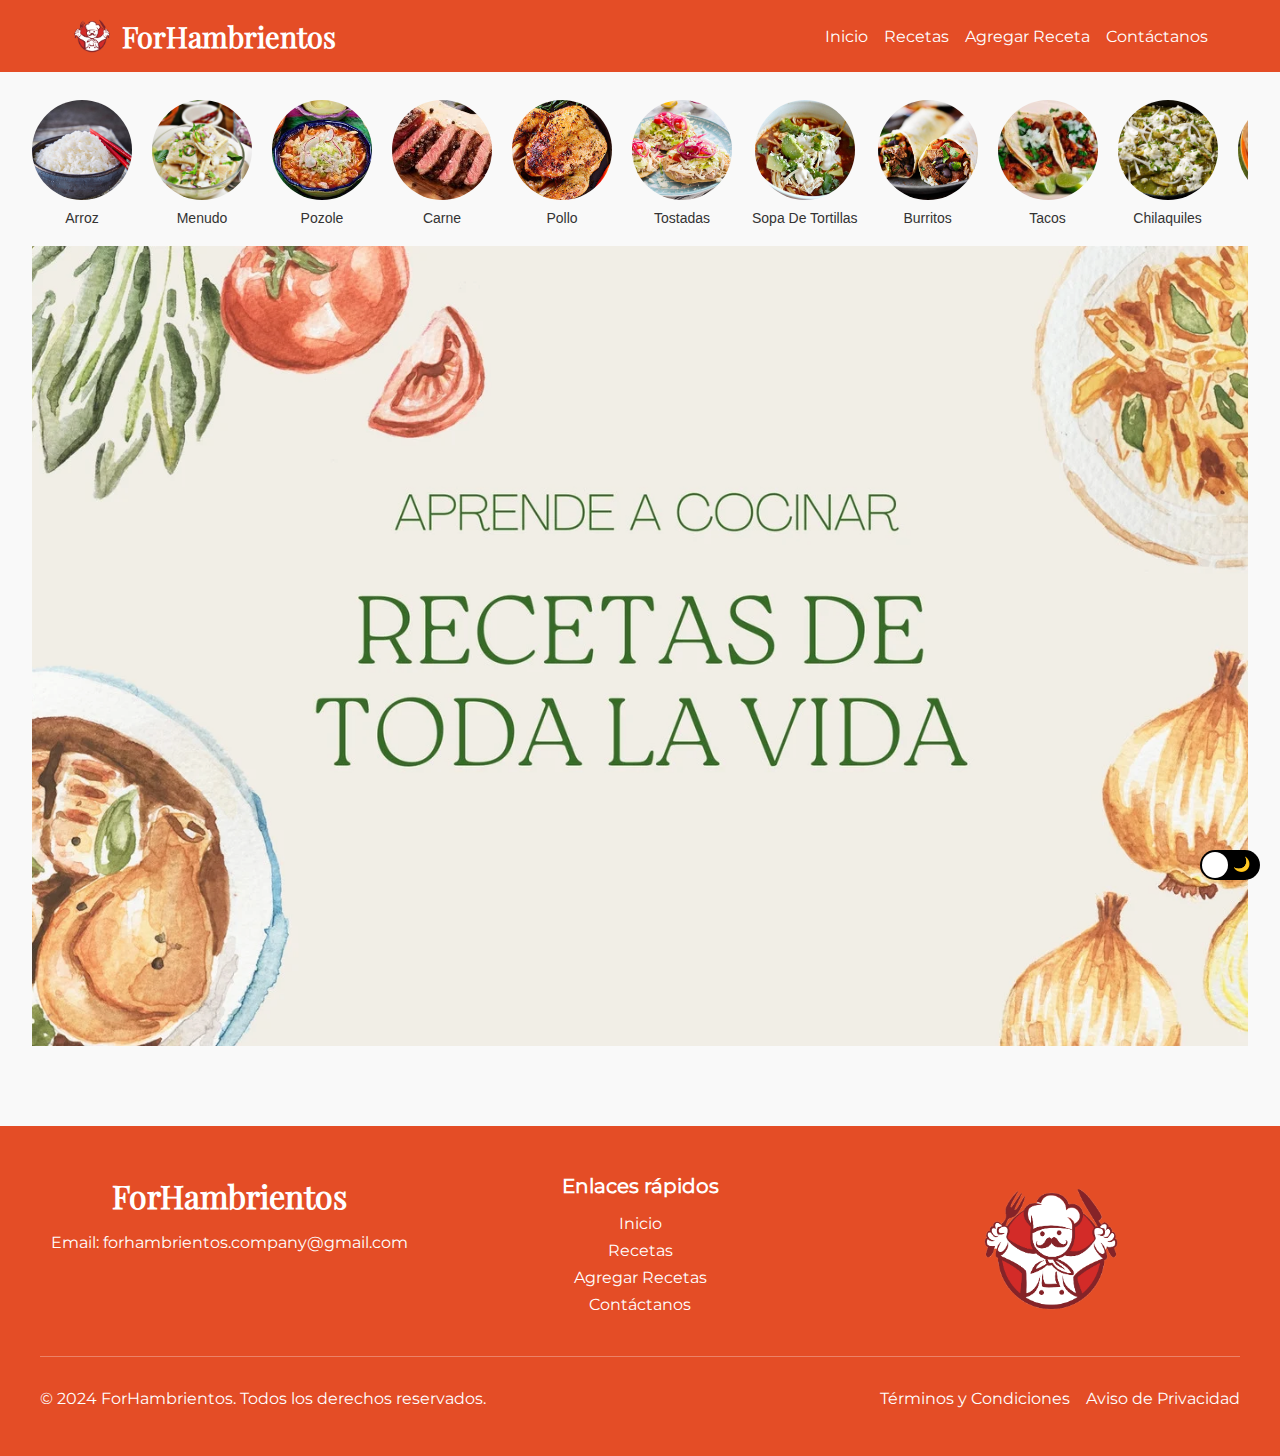
==== commit dd3f6afb: "Commit Menú Hamburguesa (NO JS)" ====
--- a/index.html
+++ b/index.html
@@ -23,18 +23,19 @@
                 <span class="logo-text">ForHambrientos</span>
             </div>
 
-            <ul class="nav-links" id="navLinks">
+            <input type="checkbox" id="menu-toggle" class="menu-toggle">
+            <label for="menu-toggle" class="menu-icon">
+                <span></span>
+                <span></span>
+                <span></span>
+            </label>
+
+            <ul class="nav-links">
                 <li><a href="index.html">Inicio</a></li>
                 <li><a href="recetas.html">Recetas</a></li>
                 <li><a href="agregar-recetas.html">Agregar Receta</a></li>
                 <li><a href="contacto.html">Contáctanos</a></li>
             </ul>
-
-            <button class="menu-toggle" id="menuToggle" aria-label="Toggle menu">
-                <span></span>
-                <span></span>
-                <span></span>
-            </button>
 
         </nav>
     </header>
--- a/index.css
+++ b/index.css
@@ -95,7 +95,6 @@
     height: 100vh;
     max-height: 800px;
     overflow: hidden;
-    margin-bottom: 5rem;
 }
 
 .slider {
@@ -111,13 +110,14 @@
     width: 100%;
     height: 100%;
     position: relative;
+    overflow: hidden;
 }
 
 .slide img {
     width: 100%;
-    height: auto;
+    height: 100%;
+    object-fit: cover;
     display: block;
-    object-fit: cover;
 }
 
 .overlay {
@@ -126,7 +126,7 @@
     left: 0;
     width: 100%;
     height: 100%;
-    background-color: var(--overlay-color-index); 
+    background-color: var(--overlay-color-index);
 }
 
 @keyframes slideShow {
@@ -137,18 +137,17 @@
     100% { transform: translateX(0); }
 }
 
-/* (tabletas) */
+/* Tablets */
 @media screen and (max-width: 992px) {
     .slider-container {
         height: 70vh; 
     }
 }
 
-/* (celulares) */
+/* Celulares */
 @media screen and (max-width: 768px) {
     .slider-container {
         height: 60vh; 
-        padding: 10px; 
     }
 }
 
--- a/complemento.css
+++ b/complemento.css
@@ -11,6 +11,8 @@
     --overlay-color-index: rgba(255, 255, 255, 0.1);
     --main-bg-color: rgba(255, 255, 255, 0.6);
     --contrast:  white;
+
+    --transition-speed: 0.3s;
 }
 
 * {
@@ -40,7 +42,7 @@
     right: 20px;
     width: 60px;
     height: 30px;
-    z-index: 1000;
+    z-index: 100;
 }
 
 .theme-switch-checkbox {
@@ -96,7 +98,7 @@
     bottom: 0;
     right: 30px;
     border-radius: 50%;
-    transition: all 0.3s ease-in 0s;
+    transition: var(--transition-speed);
 }
 
 .theme-switch-checkbox:checked + .theme-switch-label .theme-switch-inner {
@@ -130,8 +132,8 @@
     position: fixed;
     width: 100%;
     top: 0;
-    z-index: 1000;
-    transition: all 0.3s ease;
+    z-index: 50;
+    transition: var(--transition-speed);
 }
 
 .nav-container {
@@ -141,7 +143,7 @@
     max-width: 1200px;
     margin: 0 auto;
     padding: 1rem 2rem;
-    transition: all 0.3s ease;
+    transition: var(--transition-speed);
 }
 
 .logo {
@@ -152,7 +154,7 @@
 .logo img {
     height: 40px;
     margin-right: 10px;
-    transition: all 0.3s ease;
+    transition: var(--transition-speed);
 }
 
 .logo-text {
@@ -160,7 +162,7 @@
     font-size: 1.8rem;
     font-weight: 700;
     color: white;
-    transition: all 0.3s ease;
+    transition: var(--transition-speed);
 }
 
 .nav-links {
@@ -177,7 +179,7 @@
     color: white;
     text-decoration: none;
     font-weight: 300;
-    transition: color 0.3s ease;
+    transition: var(--transition-speed);
 }
 
 .nav-links a:hover {
@@ -197,7 +199,7 @@
     width: 25px;
     background-color: white;
     margin-bottom: 5px;
-    transition: all 0.3s ease;
+    transition: var(--transition-speed);
 }
 
 .header.sticky {
@@ -256,6 +258,109 @@
     }
 }
 
+/* MENU HAMBURGUESA */
+
+.nav-links {
+    list-style-type: none;
+    padding: 0;
+    margin: 0;
+    display: flex;
+    transition: all var(--transition-speed) ease-in-out;
+}
+
+.nav-links li {
+    margin-left: 1rem;
+}
+
+.nav-links a {
+    color: white;
+    text-decoration: none;
+    font-size: 1rem;
+    transition: color var(--transition-speed) ease-in-out;
+}
+
+.nav-links a:hover {
+    color: var(--hover-color);
+}
+
+.menu-toggle {
+    display: none;
+}
+
+.menu-icon {
+    display: none;
+    cursor: pointer;
+    position: relative;
+    z-index: 1001;
+}
+
+.menu-icon span {
+    display: block;
+    width: 25px;
+    height: 3px;
+    background-color: white;
+    margin: 5px 0;
+    transition: var(--transition-speed);
+}
+
+@media (max-width: 768px) {
+    .nav-links {
+        position: fixed;
+        top: 0;
+        left: 0;
+        right: 0;
+        bottom: 0;
+        background-color: var(--primary-color);
+        flex-direction: column;
+        justify-content: center;
+        align-items: center;
+        opacity: 0;
+        visibility: hidden;
+        transform: translateY(-100%);
+        transition: all var(--transition-speed) ease-in-out;
+    }
+
+    .nav-links li {
+        margin: 1rem 0;
+        opacity: 0;
+        transform: translateY(20px);
+        transition: all var(--transition-speed) ease-in-out;
+    }
+
+    .nav-links a {
+        display: block;
+        padding: 10px;
+        font-size: 1.5rem;
+    }
+
+    .menu-icon {
+        display: block;
+    }
+
+    .menu-toggle:checked ~ .nav-links {
+        opacity: 1;
+        visibility: visible;
+        transform: translateY(0);
+    }
+
+    .menu-toggle:checked ~ .nav-links li {
+        opacity: 1;
+        transform: translateY(0);
+        transition-delay: calc(var(--transition-speed) * var(--i));
+    }
+
+    .menu-toggle:checked + .menu-icon span:nth-child(1) {
+        transform: rotate(-45deg) translate(-5px, 6px);
+    }
+
+    .menu-toggle:checked + .menu-icon span:nth-child(2) {
+        opacity: 0;
+    }
+
+    .menu-toggle:checked + .menu-icon span:nth-child(3) {
+        transform: rotate(45deg) translate(-5px, -6px);
+    }
+}
 
 /* FOOTER */
 
@@ -264,7 +369,7 @@
     color: white;
     padding: 3rem 1rem;
     font-family: "Texto Header / Footer";
-    transition: all 0.3s ease;
+    transition: var(--transition-speed);
 }
 
 .footer-container {
@@ -299,7 +404,7 @@
 .footer-legal a {
     color: white;
     text-decoration: none;
-    transition: color 0.3s ease;
+    transition: var(--transition-speed);
 }
 
 .footer-contact a:hover,
@@ -357,58 +462,13 @@
         margin-bottom: 2rem;
     }
 
+    .footer-copyright {
+        text-align: center;
+    }
+
     .footer-legal {
         margin-top: 1rem;
         flex-direction: column;
         align-items: center;
     }
-}
-
-/* BOTON AUTOMATICO SCROLL */
-
-#scrollToTop {
-    position: fixed;
-    bottom: 20px;
-    right: 20px;
-    width: 45px;
-    height: 45px;
-    opacity: 0;
-    visibility: hidden;
-    z-index: 10;
-    transform: translateY(20px);
-    transition: opacity 0.6s, transform 0.6s, visibility 0.6s;
-    background-color: var(--primary-color);
-    border: none;
-    padding: 12px;
-    border-radius: 50%;
-    box-shadow: 0px 8px 16px var(--text-color);
-    cursor: pointer;
-}
-
-#scrollToTop i {
-    color: var(--background-color);
-    font-size: 20px;
-}
-
-#scrollToTop:hover {
-    background-color: var(--background-color);
-    box-shadow: 0px 4px 12px var(--text-color);
-    transform: scale(1.05);
-    transition: transform 0.2s, background-color 0.3s, color 0.3s;
-}
-
-#scrollToTop:hover i {
-    color: var(--primary-color);
-}
-
-#scrollToTop.show {
-    opacity: 1;
-    transform: translateY(0);
-    visibility: visible;
-}
-
-#scrollToTop.hide {
-    opacity: 0;
-    transform: translateY(20px);
-    visibility: hidden;
 }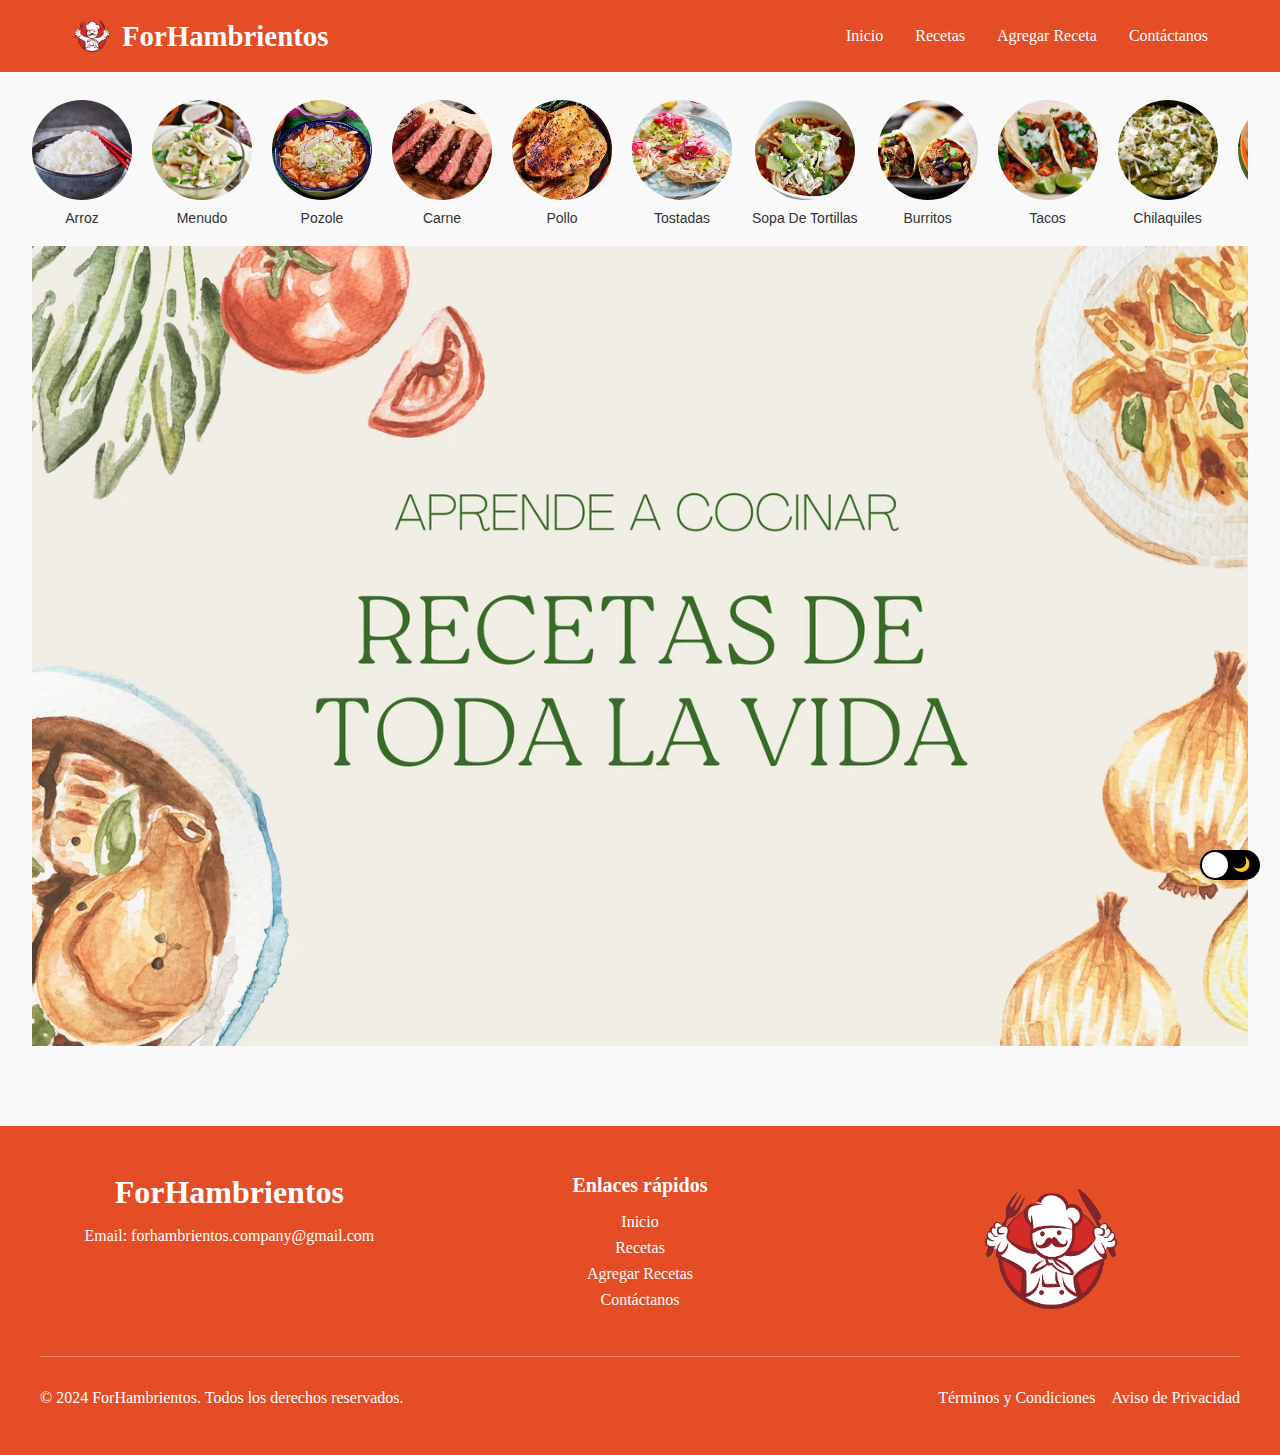
==== commit 1281a3d0: "Commit carpeta y comentar codigo" ====
--- a/index.html
+++ b/index.html
@@ -7,8 +7,8 @@
     <title>ForHambrientos</title>
     <link rel="icon" href="imagen/logo-forhambrientos.png" type="image/x-icon">
 
-    <link rel="stylesheet" href="index.css">
-    <link rel="stylesheet" href="complemento.css">
+    <link rel="stylesheet" href="css/index.css">
+    <link rel="stylesheet" href="css/complemento.css">
 
     <link rel="stylesheet" href="https://cdnjs.cloudflare.com/ajax/libs/font-awesome/5.15.4/css/all.min.css">
 </head>
@@ -44,102 +44,102 @@
         <!-- Carrusel de alimentos -->
         <div class="carrusel-container" style="margin-top: 3rem">
             <div class="carrusel">
-                <a href="#" class="carrusel-item">
+                <a href="recetas.html" class="carrusel-item">
                     <img src="imagen/index/arroz.jpg" alt="Arroz" class="carrusel-img">
                     <p>Arroz</p>
                 </a>
-                <a href="#" class="carrusel-item">
+                <a href="recetas.html" class="carrusel-item">
                     <img src="imagen/index/menudo.jpg" alt="Menudo" class="carrusel-img">
                     <p>Menudo</p>
                 </a>
-                <a href="#" class="carrusel-item">
+                <a href="recetas.html" class="carrusel-item">
                     <img src="imagen/index/pozole.jpg" alt="Pozole" class="carrusel-img">
                     <p>Pozole</p>
                 </a>
-                <a href="#" class="carrusel-item">
+                <a href="recetas.html" class="carrusel-item">
                     <img src="imagen/index/carne.jpg" alt="Carne" class="carrusel-img">
                     <p>Carne</p>
                 </a>
-                <a href="#" class="carrusel-item">
+                <a href="recetas.html" class="carrusel-item">
                     <img src="imagen/index/pollo.jpg" alt="Pollo" class="carrusel-img">
                     <p>Pollo</p>
                 </a>
-                <a href="#" class="carrusel-item">
+                <a href="recetas.html" class="carrusel-item">
                     <img src="imagen/index/tostadas.jpg" alt="Tostadas" class="carrusel-img">
                     <p>Tostadas</p>
                 </a>
-                <a href="#" class="carrusel-item">
+                <a href="recetas.html" class="carrusel-item">
                     <img src="imagen/index/sopa-de-tortilla.jpg" alt="Sopa De Tortillas" class="carrusel-img">
                     <p>Sopa De Tortillas</p>
                 </a>
-                <a href="#" class="carrusel-item">
+                <a href="recetas.html" class="carrusel-item">
                     <img src="imagen/index/burritos.jpg" alt="Burritos" class="carrusel-img">
                     <p>Burritos</p>
                 </a>
-                <a href="#" class="carrusel-item">
+                <a href="recetas.html#tacos2" class="carrusel-item">
                     <img src="imagen/index/tacos.jpg" alt="Tacos" class="carrusel-img">
                     <p>Tacos</p>
                 </a>
-                <a href="#" class="carrusel-item">
+                <a href="recetas.html" class="carrusel-item">
                     <img src="imagen/index/chilaquiles.jpg" alt="Chilaquiles" class="carrusel-img">
                     <p>Chilaquiles</p>
                 </a>
-                <a href="#" class="carrusel-item">
+                <a href="recetas.html" class="carrusel-item">
                     <img src="imagen/index/tamales.jpg" alt="Tamales" class="carrusel-img">
                     <p>Tamales</p>
                 </a>
-                <a href="#" class="carrusel-item">
+                <a href="recetas.html" class="carrusel-item">
                     <img src="imagen/index/pambazos.jpg" alt="Pambazos" class="carrusel-img">
                     <p>Pambazos</p>
                 </a>
 
                 <!-- Duplicado de cosas por falta del pedorro js -->
 
-                <a href="#" class="carrusel-item">
+                <a href="recetas.html" class="carrusel-item">
                     <img src="imagen/index/arroz.jpg" alt="Arroz" class="carrusel-img">
                     <p>Arroz</p>
                 </a>
-                <a href="#" class="carrusel-item">
+                <a href="recetas.html" class="carrusel-item">
                     <img src="imagen/index/menudo.jpg" alt="Menudo" class="carrusel-img">
                     <p>Menudo</p>
                 </a>
-                <a href="#" class="carrusel-item">
+                <a href="recetas.html" class="carrusel-item">
                     <img src="imagen/index/pozole.jpg" alt="Pozole" class="carrusel-img">
                     <p>Pozole</p>
                 </a>
-                <a href="#" class="carrusel-item">
+                <a href="recetas.html" class="carrusel-item">
                     <img src="imagen/index/carne.jpg" alt="Carne" class="carrusel-img">
                     <p>Carne</p>
                 </a>
-                <a href="#" class="carrusel-item">
+                <a href="recetas.html" class="carrusel-item">
                     <img src="imagen/index/pollo.jpg" alt="Pollo" class="carrusel-img">
                     <p>Pollo</p>
                 </a>
-                <a href="#" class="carrusel-item">
+                <a href="recetas.html" class="carrusel-item">
                     <img src="imagen/index/tostadas.jpg" alt="Tostadas" class="carrusel-img">
                     <p>Tostadas</p>
                 </a>
-                <a href="#" class="carrusel-item">
+                <a href="recetas.html" class="carrusel-item">
                     <img src="imagen/index/sopa-de-tortilla.jpg" alt="Sopa De Tortillas" class="carrusel-img">
                     <p>Sopa De Tortillas</p>
                 </a>
-                <a href="#" class="carrusel-item">
+                <a href="recetas.html" class="carrusel-item">
                     <img src="imagen/index/burritos.jpg" alt="Burritos" class="carrusel-img">
                     <p>Burritos</p>
                 </a>
-                <a href="#" class="carrusel-item">
+                <a href="recetas.html#tacos2" class="carrusel-item">
                     <img src="imagen/index/tacos.jpg" alt="Tacos" class="carrusel-img">
                     <p>Tacos</p>
                 </a>
-                <a href="#" class="carrusel-item">
+                <a href="recetas.html" class="carrusel-item">
                     <img src="imagen/index/chilaquiles.jpg" alt="Chilaquiles" class="carrusel-img">
                     <p>Chilaquiles</p>
                 </a>
-                <a href="#" class="carrusel-item">
+                <a href="recetas.html" class="carrusel-item">
                     <img src="imagen/index/tamales.jpg" alt="Tamales" class="carrusel-img">
                     <p>Tamales</p>
                 </a>
-                <a href="#" class="carrusel-item">
+                <a href="recetas.html" class="carrusel-item">
                     <img src="imagen/index/pambazos.jpg" alt="Pambazos" class="carrusel-img">
                     <p>Pambazos</p>
                 </a>
--- a/css/index.css
+++ b/css/index.css
@@ -0,0 +1,140 @@
+body {  /* Establece el color de fondo para el body */
+    background-color: var(--background-color);
+}
+
+.father-container {  /* Define el contenedor principal con márgenes, padding y color de texto */
+    margin: 1rem;
+    padding: 1rem;
+    box-sizing: border-box;
+    color: var(--text-color);
+}
+
+/* SECCIÓN: Alimentos en carrusel */
+
+.carrusel-container {   /* Estilo para el contenedor del carrusel: ancho 100%, ocultar desbordamiento y padding */
+    width: 100%;
+    overflow: hidden;
+    padding: 20px 0;
+}
+
+.carrusel { /* Estilo para el carrusel: disposición en fila con animación de movimiento */
+    display: flex;
+    animation: moveLeft 40s linear infinite;
+    gap: 20px;
+}
+
+.carrusel-item { /* Estilo para los elementos del carrusel: no se redimensionan, con transición */
+    flex: 0 0 auto;
+    text-align: center;
+    transition: transform 0.3s ease;
+    text-decoration: none;
+    color: inherit;
+}
+
+.carrusel-img {  /* Estilo para las imágenes del carrusel: tamaño, borde redondeado y ajuste de imagen */
+    width: 100px;
+    height: 100px;
+    border-radius: 50%;
+    object-fit: cover;
+}
+
+.carrusel-item p { /* Estilo para los párrafos dentro del carrusel: margen superior, tipo y tamaño de fuente */
+    margin-top: 10px;
+    font-family: 'Poppins', sans-serif;
+    font-size: 14px;
+}
+
+@keyframes moveLeft { /* Definición de la animación para mover el carrusel hacia la izquierda */
+    0% {
+        transform: translateX(0);
+    }
+
+    100% {
+        transform: translateX(calc(-100% / 2));
+    }
+}
+
+.carrusel-item:hover { /* Efecto al pasar el ratón sobre un ítem del carrusel: se eleva */
+    transform: translateY(-10px);
+}
+
+/* SECCIÓN: Imágenes en slider */
+
+.slider-container { /* Estilo para el contenedor del slider: posición relativa y dimensiones */
+    position: relative;
+    width: 100%;
+    height: 100vh;
+    max-height: 800px;
+    overflow: hidden;
+}
+
+.slider { /* Estilo para el slider: disposición en fila con animación */
+    display: flex;
+    width: 400%; 
+    height: 100%;
+    animation: slideShow 12s infinite;
+    animation-timing-function: ease-in-out;
+}
+
+.slide { /* Estilo para cada slide: flexbox y tamaño completo */
+    flex: 0 0 25%; 
+    width: 100%;
+    height: 100%;
+    position: relative;
+    overflow: hidden;
+}
+
+.slide img { /* Estilo para las imágenes del slider: ajuste de imagen */
+    width: 100%;
+    height: 100%;
+    object-fit: cover;
+    display: block;
+}
+
+.overlay { /* Estilo para la superposición que cubre las imágenes del slider */
+    position: absolute;
+    top: 0;
+    left: 0;
+    width: 100%;
+    height: 100%;
+    background-color: var(--overlay-color-index);
+}
+
+@keyframes slideShow {  /* Definición de la animación para el slider: movimiento de las imágenes */
+    0%, 20.83% { transform: translateX(0); }
+    25%, 45.83% { transform: translateX(-25%); }
+    50%, 70.83% { transform: translateX(-50%); }
+    75%, 95.83% { transform: translateX(-75%); }
+    100% { transform: translateX(0); }
+}
+
+/* Tablets */
+@media screen and (max-width: 992px) {  /* Ajustes para pantallas de tabletas */
+    .slider-container {
+        height: 70vh; 
+    }
+
+    .father-container {
+        margin: 0.75rem;
+    }
+}
+
+/* Celulares */
+@media screen and (max-width: 768px) { /* Ajustes para pantallas de celulares */
+    .slider-container {
+        height: 60vh; 
+    }
+
+    .father-container {
+        margin: 0.5rem;
+    }
+
+    .carrusel-img {   /* Ajustes para imágenes de carrusel en celulares */
+        width: 80px;
+        height: 80px;
+    }
+
+    .carrusel-item p { /* Ajustes para el texto de los ítems del carrusel en celulares */
+        font-size: 12px;
+    }
+}
--- a/css/complemento.css
+++ b/css/complemento.css
@@ -0,0 +1,360 @@
+:root { /* Definición de variables de colores y otros valores globales */
+    --primary-color: #e44d26;
+    --secondary-color: #f16529;
+    --background-color: #f9f9f9;
+    --border-color: gray;
+    --text-color: #333;
+    --hover-color: #ffd700;
+    --overlay-color: rgba(255, 255, 255, 0.8);
+    --overlay-color-index: rgba(255, 255, 255, 0.1);
+    --main-bg-color: rgba(255, 255, 255, 0.6);
+    --contrast:  white;
+    --particular-title: #e44d26;
+    --transition-speed: 0.3s;
+}
+
+* { /* Establece márgenes, rellenos y el modelo de caja para todos los elementos */
+    margin: 0;
+    padding: 0;
+    box-sizing: border-box;
+}
+
+body:has(.theme-switch-checkbox:checked) { /* Estilos para el modo oscuro cuando se activa el interruptor */
+    --primary-color: #4f1a00;
+    --secondary-color: #ff7f50;
+    --background-color: #141414;
+    --border-color: #444;
+    --text-color: #f0f0f0;
+    --hover-color: #ffa500;
+    --overlay-color: rgba(0, 0, 0, 0.8);
+    --overlay-color-index: rgba(0, 0, 0, 0.4);
+    --main-bg-color: rgba(42, 42, 42, 0.8);
+    --contrast: black;
+    --particular-title: #f0f0f0;
+}
+
+.theme-switch { /* Estilos para el interruptor de tema */
+    position: fixed;
+    bottom: 20px;
+    right: 20px;
+    width: 60px;
+    height: 30px;
+    z-index: 100;
+}
+
+.theme-switch-checkbox { /* Estilos para ocultar la casilla de verificación */
+    display: none;
+}
+
+.theme-switch-label { /* Estilos para el contenedor del interruptor */
+    display: block;
+    overflow: hidden;
+    cursor: pointer;
+    border-radius: 30px;
+}
+
+.theme-switch-inner { /* Estilos para la parte interna del interruptor */
+    display: block;
+    width: 200%;
+    margin-left: -100%;
+    transition: margin 0.3s ease-in 0s;
+}
+
+.theme-switch-inner:before, .theme-switch-inner:after { /* Estilos para los elementos dentro del interruptor */
+    display: block;
+    float: left;
+    width: 50%;
+    height: 30px;
+    padding: 0;
+    line-height: 30px;
+    font-size: 14px;
+    box-sizing: border-box;
+}
+
+.theme-switch-inner:before { /* Estilos para el sol dentro del interruptor */
+    content: "☀️";
+    padding-left: 10px;
+    background-color: white;
+}
+
+.theme-switch-inner:after { /* Estilos para la luna dentro del interruptor */
+    content: "🌙";
+    padding-right: 10px;
+    background-color: black;
+    text-align: right;
+}
+
+.theme-switch-slider { /* Estilos para el deslizador del interruptor de tema */
+    display: block;
+    width: 26px;
+    height: 26px;
+    margin: 2px;
+    background: var(--contrast);
+    position: absolute;
+    top: 0;
+    bottom: 0;
+    right: 30px;
+    border-radius: 50%;
+    transition: var(--transition-speed);
+}
+
+.theme-switch-checkbox:checked + .theme-switch-label .theme-switch-inner { /* Transición al activar el interruptor */
+    margin-left: 0;
+}
+
+.theme-switch-checkbox:checked + .theme-switch-label .theme-switch-slider { /* Cambio de posición al activar el interruptor */
+    right: 0px;
+}
+
+@font-face { /* Definición de la fuente "Titulo" */
+    font-family: "Titulo"; 
+    src: url("fonts/PlayfairDisplay-VariableFont_wght.ttf") format("truetype"); 
+    font-weight: normal;
+    font-style: normal;
+}
+
+@font-face { /* Definición de la fuente "Texto Header / Footer" */
+    font-family: "Texto Header / Footer"; 
+    src: url("fonts/Montserrat-VariableFont_wght.ttf") format("truetype"); 
+    font-weight: normal;
+    font-style: normal;
+}
+
+.header { /* Estilos para el encabezado */
+    background-color: var(--primary-color);
+    position: fixed;
+    width: 100%;
+    top: 0;
+    z-index: 50;
+    transition: var(--transition-speed);
+}
+
+.nav-container { /* Contenedor de la barra de navegación */
+    display: flex;
+    justify-content: space-between;
+    align-items: center;
+    max-width: 1200px;
+    margin: 0 auto;
+    padding: 1rem 2rem;
+    transition: var(--transition-speed);
+}
+
+.logo { /* Estilos para el logo */
+    display: flex;
+    align-items: center;
+}
+
+.logo img { /* Estilos para la imagen del logo */
+    height: 40px;
+    margin-right: 10px;
+    transition: var(--transition-speed);
+}
+
+.logo-text { /* Estilos para el texto del logo */
+    font-family: "Titulo";
+    font-size: 1.8rem;
+    font-weight: 700;
+    color: white;
+    transition: var(--transition-speed);
+}
+
+.nav-links { /* Estilos para los enlaces de navegación */
+    display: flex;
+    list-style: none;
+    font-family: "Texto Header / Footer";
+}
+
+.nav-links li { /* Espaciado entre los elementos de la lista de navegación */
+    margin-left: 2rem;
+}
+
+.nav-links a { /* Estilos para los enlaces dentro de la navegación */
+    color: white;
+    text-decoration: none;
+    font-weight: 300;
+    transition: var(--transition-speed);
+}
+
+.nav-links a:hover { /* Efecto al pasar el ratón sobre los enlaces */
+    color: var(--hover-color);
+}
+
+.menu-toggle { /* Estilos para el botón de menú en pantallas pequeñas */
+    display: none;
+    background: none;
+    border: none;
+    cursor: pointer;
+}
+
+.menu-toggle span { /* Estilos para las barras del botón de menú */
+    display: block;
+    height: 3px;
+    width: 25px;
+    background-color: white;
+    margin-bottom: 5px;
+    transition: var(--transition-speed);
+}
+
+.header.sticky { /* Estilos para el encabezado pegajoso */
+    background-color: rgba(228, 77, 38, 0.95);
+    box-shadow: 0 2px 10px rgba(0, 0, 0, 0.1);
+}
+
+.header.sticky .nav-container { /* Estilos para el contenedor de navegación cuando el encabezado es pegajoso */
+    padding: 0.5rem 2rem;
+}
+
+.header.sticky .logo img { /* Tamaño del logo en el encabezado pegajoso */
+    height: 30px;
+}
+
+.header.sticky .logo-text { /* Tamaño del texto del logo en el encabezado pegajoso */
+    font-size: 1.4rem;
+}
+
+@media screen and (max-width: 768px) { /* Estilos para pantallas más pequeñas */
+    .nav-links { 
+        display: none;
+        position: absolute;
+        top: 100%;
+        left: 0;
+        width: 100%;
+        background-color: var(--primary-color);
+        flex-direction: column;
+        align-items: center;
+        padding: 1rem 0;
+        box-shadow: 0 5px 10px rgba(0, 0, 0, 0.1);
+    }
+
+    .nav-links.active { 
+        display: flex;
+    }
+
+    .nav-links li {
+        margin: 1rem 0;
+    }
+
+    .menu-toggle { 
+        display: block;
+    }
+
+    .menu-toggle.active span:nth-child(1) { 
+        transform: rotate(45deg) translate(5px, 5px);
+    }
+
+    .menu-toggle.active span:nth-child(2) { 
+        opacity: 0;
+    }
+
+    .menu-toggle.active span:nth-child(3) { 
+        transform: rotate(-45deg) translate(7px, -6px);
+    }
+}
+
+.footer { /* Estilos para el pie de página */
+    background-color: var(--primary-color);
+    color: white;
+    padding: 3rem 1rem;
+    font-family: "Texto Header / Footer";
+    transition: var(--transition-speed);
+}
+
+.footer-container { /* Contenedor principal del pie de página */
+    display: flex;
+    flex-wrap: wrap;
+    justify-content: space-between;
+    align-items: flex-start;
+    max-width: 1200px;
+    margin: 0 auto;
+    gap: 2rem;
+}
+
+.footer-section { /* Estilos para las secciones dentro del pie de página */
+    flex: 1;
+    min-width: 250px;
+    text-align: center;
+}
+
+.footer-title { /* Título dentro del pie de página */
+    font-family: "Titulo";
+    font-size: 2rem;
+    margin-bottom: 1rem;
+}
+
+.footer-subtitle { /* Subtítulo dentro del pie de página */
+    font-size: 1.25rem;
+    margin-bottom: 1rem;
+}
+
+.footer-contact a,
+.footer-nav-list a,
+.footer-legal a { /* Estilos para los enlaces dentro del pie de página */
+    color: white;
+    text-decoration: none;
+    transition: var(--transition-speed);
+}
+
+.footer-contact a:hover,
+.footer-nav-list a:hover,
+.footer-legal a:hover { /* Efecto de hover en los enlaces del pie de página */
+    color: var(--hover-color);
+}
+
+.footer-nav-list { /* Lista de navegación en el pie de página */
+    list-style-type: none;
+    padding: 0;
+    margin: 0;
+}
+
+.footer-nav-list li { /* Estilo de los elementos en la lista de navegación del pie de página */
+    margin-bottom: 0.5rem;
+}
+
+.footer-logo { /* Estilo para el logo del pie de página */
+    max-width: 150px;
+    height: auto;
+}
+
+.footer-bottom { /* Estilos para la parte inferior del pie de página */
+    border-top: 1px solid rgba(255, 255, 255, 0.3);
+    margin-top: 2rem;
+    padding-top: 2rem;
+    display: flex;
+    flex-wrap: wrap;
+    justify-content: space-between;
+    align-items: center;
+    max-width: 1200px;
+    margin-left: auto;
+    margin-right: auto;
+}
+
+.footer-copyright { /* Estilos para el copyright en el pie de página */
+    margin: 0;
+}
+
+.footer-legal { /* Estilos para los enlaces legales en el pie de página */
+    display: flex;
+    gap: 1rem;
+}
+
+@media (max-width: 768px) { /* Ajustes para pantallas pequeñas */
+    .footer-container,
+    .footer-bottom { 
+        flex-direction: column;
+        align-items: center;
+    }
+
+    .footer-section { 
+        margin-bottom: 2rem;
+    }
+
+    .footer-copyright { 
+        text-align: center;
+    }
+
+    .footer-legal { 
+        margin-top: 1rem;
+        flex-direction: column;
+        align-items: center;
+    }
+}
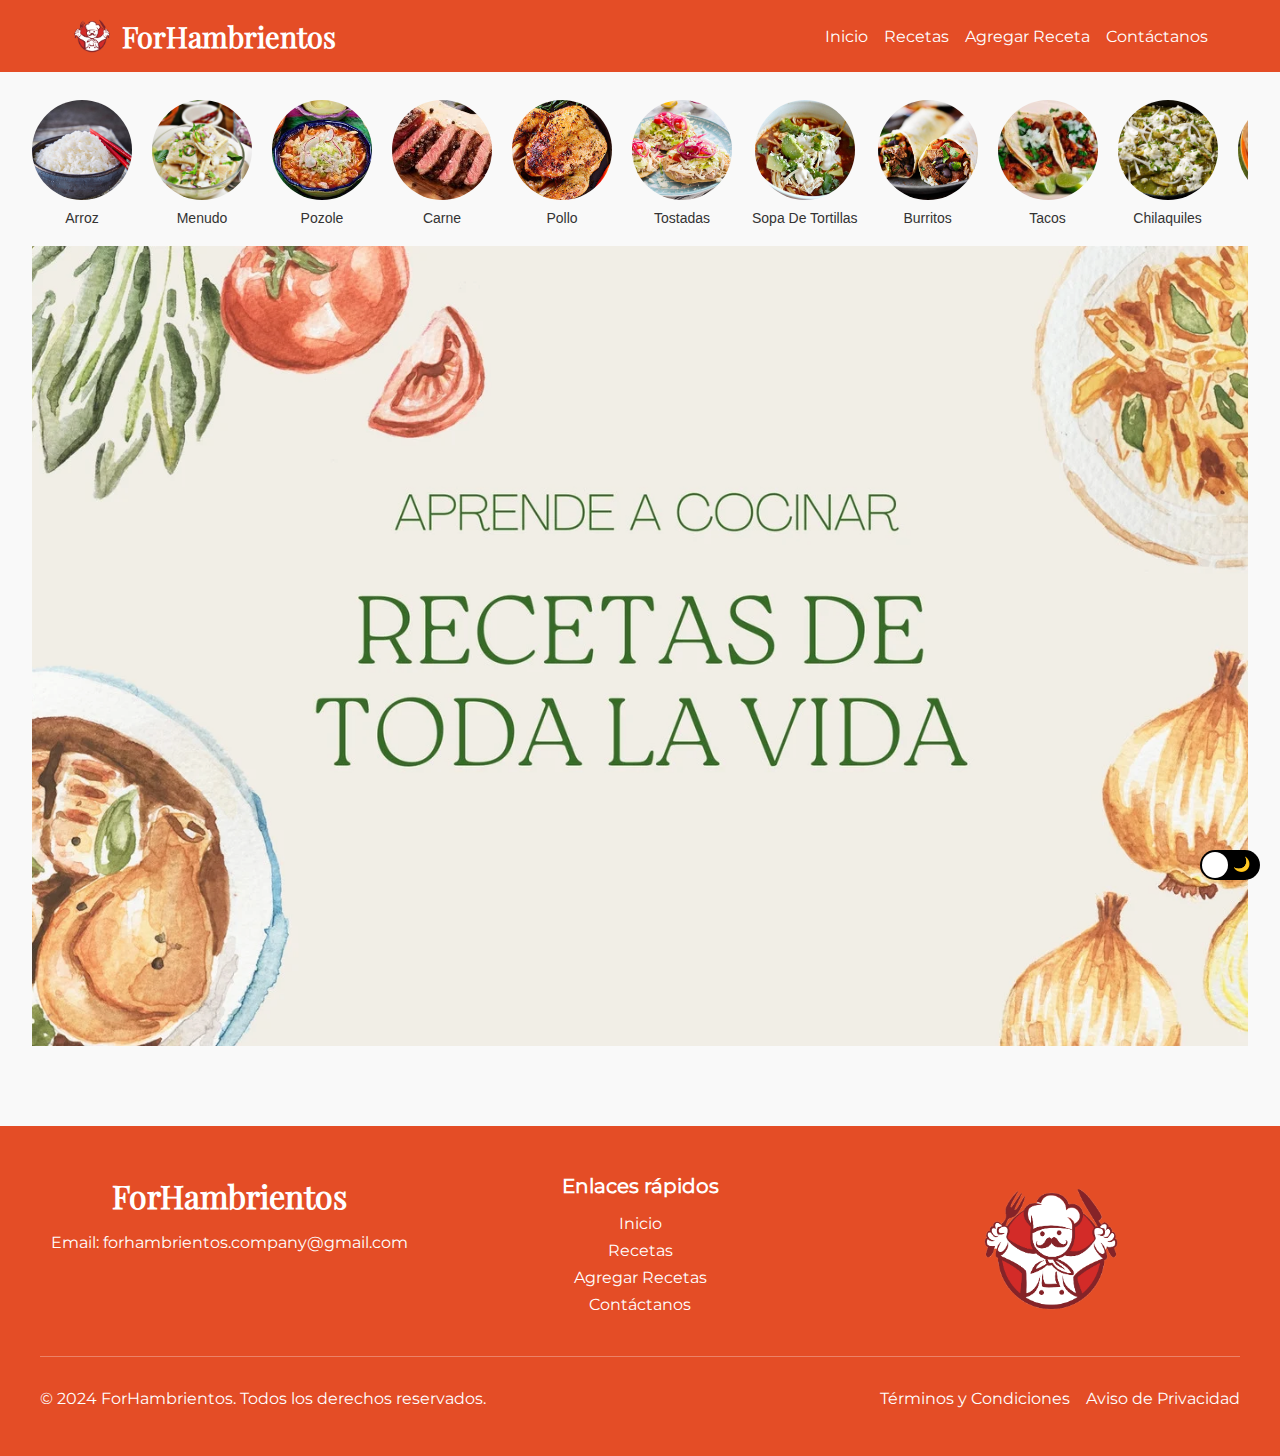
==== commit 9e427593: "Commit VersiónFinal.1" ====
--- a/index.html
+++ b/index.html
@@ -7,8 +7,8 @@
     <title>ForHambrientos</title>
     <link rel="icon" href="imagen/logo-forhambrientos.png" type="image/x-icon">
 
-    <link rel="stylesheet" href="css/index.css">
-    <link rel="stylesheet" href="css/complemento.css">
+    <link rel="stylesheet" href="../css/index.css">
+    <link rel="stylesheet" href="../css/complemento.css">
 
     <link rel="stylesheet" href="https://cdnjs.cloudflare.com/ajax/libs/font-awesome/5.15.4/css/all.min.css">
 </head>
--- a/css/index.css
+++ b/css/index.css
@@ -1,8 +1,10 @@
-body {  /* Establece el color de fondo para el body */
+/* Configura el color de fondo del body */
+body {
     background-color: var(--background-color);
 }
 
-.father-container {  /* Define el contenedor principal con márgenes, padding y color de texto */
+/* Estilo para el contenedor principal (padre) */
+.father-container {
     margin: 1rem;
     padding: 1rem;
     box-sizing: border-box;
@@ -11,56 +13,63 @@
 
 /* SECCIÓN: Alimentos en carrusel */
 
-.carrusel-container {   /* Estilo para el contenedor del carrusel: ancho 100%, ocultar desbordamiento y padding */
+/* Estilo para el contenedor del carrusel */
+.carrusel-container {
     width: 100%;
     overflow: hidden;
     padding: 20px 0;
 }
 
-.carrusel { /* Estilo para el carrusel: disposición en fila con animación de movimiento */
+/* Estilo para el carrusel */
+.carrusel {
     display: flex;
-    animation: moveLeft 40s linear infinite;
+    animation: moveLeft 40s linear infinite; 
     gap: 20px;
 }
 
-.carrusel-item { /* Estilo para los elementos del carrusel: no se redimensionan, con transición */
+/* Estilo de cada item dentro del carrusel */
+.carrusel-item {
     flex: 0 0 auto;
     text-align: center;
-    transition: transform 0.3s ease;
+    transition: transform 0.3s ease; 
     text-decoration: none;
     color: inherit;
 }
 
-.carrusel-img {  /* Estilo para las imágenes del carrusel: tamaño, borde redondeado y ajuste de imagen */
+/* Estilo de las imágenes dentro de cada item */
+.carrusel-img {
     width: 100px;
     height: 100px;
     border-radius: 50%;
     object-fit: cover;
 }
 
-.carrusel-item p { /* Estilo para los párrafos dentro del carrusel: margen superior, tipo y tamaño de fuente */
+/* Estilo para el texto de cada item */
+.carrusel-item p {
     margin-top: 10px;
     font-family: 'Poppins', sans-serif;
     font-size: 14px;
 }
 
-@keyframes moveLeft { /* Definición de la animación para mover el carrusel hacia la izquierda */
+/* Animación para mover el carrusel */
+@keyframes moveLeft {
     0% {
         transform: translateX(0);
     }
-
     100% {
-        transform: translateX(calc(-100% / 2));
+        transform: translateX(calc(-100% / 2)); 
     }
 }
 
-.carrusel-item:hover { /* Efecto al pasar el ratón sobre un ítem del carrusel: se eleva */
-    transform: translateY(-10px);
+/* Efecto hover para los items del carrusel */
+.carrusel-item:hover {
+    transform: translateY(-10px); 
 }
 
 /* SECCIÓN: Imágenes en slider */
 
-.slider-container { /* Estilo para el contenedor del slider: posición relativa y dimensiones */
+/* Estilo para el contenedor del slider */
+.slider-container {
     position: relative;
     width: 100%;
     height: 100vh;
@@ -68,15 +77,17 @@
     overflow: hidden;
 }
 
-.slider { /* Estilo para el slider: disposición en fila con animación */
+/* Estilo para el slider */
+.slider {
     display: flex;
     width: 400%; 
     height: 100%;
-    animation: slideShow 12s infinite;
+    animation: slideShow 12s infinite; 
     animation-timing-function: ease-in-out;
 }
 
-.slide { /* Estilo para cada slide: flexbox y tamaño completo */
+/* Estilo de cada slide dentro del slider */
+.slide {
     flex: 0 0 25%; 
     width: 100%;
     height: 100%;
@@ -84,14 +95,16 @@
     overflow: hidden;
 }
 
-.slide img { /* Estilo para las imágenes del slider: ajuste de imagen */
+/* Estilo de las imágenes dentro de cada slide */
+.slide img {
     width: 100%;
     height: 100%;
     object-fit: cover;
     display: block;
 }
 
-.overlay { /* Estilo para la superposición que cubre las imágenes del slider */
+/* Estilo del overlay (capa encima de las imágenes) */
+.overlay {
     position: absolute;
     top: 0;
     left: 0;
@@ -100,7 +113,8 @@
     background-color: var(--overlay-color-index);
 }
 
-@keyframes slideShow {  /* Definición de la animación para el slider: movimiento de las imágenes */
+/* Animación para el movimiento del slider */
+@keyframes slideShow {
     0%, 20.83% { transform: translateX(0); }
     25%, 45.83% { transform: translateX(-25%); }
     50%, 70.83% { transform: translateX(-50%); }
@@ -108,33 +122,35 @@
     100% { transform: translateX(0); }
 }
 
-/* Tablets */
-@media screen and (max-width: 992px) {  /* Ajustes para pantallas de tabletas */
+/* Estilos para dispositivos tablet (pantallas medianas) */
+@media screen and (max-width: 992px) {
     .slider-container {
         height: 70vh; 
     }
 
     .father-container {
-        margin: 0.75rem;
+        margin: 0.75rem; 
     }
 }
 
-/* Celulares */
-@media screen and (max-width: 768px) { /* Ajustes para pantallas de celulares */
+/* Estilos para dispositivos móviles (pantallas pequeñas) */
+@media screen and (max-width: 768px) {
     .slider-container {
         height: 60vh; 
     }
 
     .father-container {
-        margin: 0.5rem;
+        margin: 0.5rem; 
     }
 
-    .carrusel-img {   /* Ajustes para imágenes de carrusel en celulares */
+    /* Estilo para las imágenes del carrusel en móviles */
+    .carrusel-img {
         width: 80px;
         height: 80px;
     }
 
-    .carrusel-item p { /* Ajustes para el texto de los ítems del carrusel en celulares */
+    /* Ajuste del tamaño de la fuente en los items del carrusel */
+    .carrusel-item p {
         font-size: 12px;
     }
 }
--- a/css/complemento.css
+++ b/css/complemento.css
@@ -1,4 +1,6 @@
-:root { /* Definición de variables de colores y otros valores globales */
+/* COLORES GENERALES */
+
+:root {
     --primary-color: #e44d26;
     --secondary-color: #f16529;
     --background-color: #f9f9f9;
@@ -9,17 +11,21 @@
     --overlay-color-index: rgba(255, 255, 255, 0.1);
     --main-bg-color: rgba(255, 255, 255, 0.6);
     --contrast:  white;
+
     --particular-title: #e44d26;
+
     --transition-speed: 0.3s;
 }
 
-* { /* Establece márgenes, rellenos y el modelo de caja para todos los elementos */
+* {
     margin: 0;
     padding: 0;
     box-sizing: border-box;
 }
 
-body:has(.theme-switch-checkbox:checked) { /* Estilos para el modo oscuro cuando se activa el interruptor */
+/* DARK MODE */
+
+body:has(.theme-switch-checkbox:checked) {
     --primary-color: #4f1a00;
     --secondary-color: #ff7f50;
     --background-color: #141414;
@@ -30,10 +36,12 @@
     --overlay-color-index: rgba(0, 0, 0, 0.4);
     --main-bg-color: rgba(42, 42, 42, 0.8);
     --contrast: black;
+
     --particular-title: #f0f0f0;
-}
-
-.theme-switch { /* Estilos para el interruptor de tema */
+
+}
+
+.theme-switch {
     position: fixed;
     bottom: 20px;
     right: 20px;
@@ -42,25 +50,25 @@
     z-index: 100;
 }
 
-.theme-switch-checkbox { /* Estilos para ocultar la casilla de verificación */
+.theme-switch-checkbox {
     display: none;
 }
 
-.theme-switch-label { /* Estilos para el contenedor del interruptor */
+.theme-switch-label {
     display: block;
     overflow: hidden;
     cursor: pointer;
     border-radius: 30px;
 }
 
-.theme-switch-inner { /* Estilos para la parte interna del interruptor */
+.theme-switch-inner {
     display: block;
     width: 200%;
     margin-left: -100%;
     transition: margin 0.3s ease-in 0s;
 }
 
-.theme-switch-inner:before, .theme-switch-inner:after { /* Estilos para los elementos dentro del interruptor */
+.theme-switch-inner:before, .theme-switch-inner:after {
     display: block;
     float: left;
     width: 50%;
@@ -71,20 +79,20 @@
     box-sizing: border-box;
 }
 
-.theme-switch-inner:before { /* Estilos para el sol dentro del interruptor */
+.theme-switch-inner:before {
     content: "☀️";
     padding-left: 10px;
     background-color: white;
 }
 
-.theme-switch-inner:after { /* Estilos para la luna dentro del interruptor */
+.theme-switch-inner:after {
     content: "🌙";
     padding-right: 10px;
     background-color: black;
     text-align: right;
 }
 
-.theme-switch-slider { /* Estilos para el deslizador del interruptor de tema */
+.theme-switch-slider {
     display: block;
     width: 26px;
     height: 26px;
@@ -98,29 +106,33 @@
     transition: var(--transition-speed);
 }
 
-.theme-switch-checkbox:checked + .theme-switch-label .theme-switch-inner { /* Transición al activar el interruptor */
+.theme-switch-checkbox:checked + .theme-switch-label .theme-switch-inner {
     margin-left: 0;
 }
 
-.theme-switch-checkbox:checked + .theme-switch-label .theme-switch-slider { /* Cambio de posición al activar el interruptor */
+.theme-switch-checkbox:checked + .theme-switch-label .theme-switch-slider {
     right: 0px;
 }
 
-@font-face { /* Definición de la fuente "Titulo" */
+/* FONTS */
+
+@font-face {
     font-family: "Titulo"; 
-    src: url("fonts/PlayfairDisplay-VariableFont_wght.ttf") format("truetype"); 
+    src: url("../fonts/PlayfairDisplay-VariableFont_wght.ttf") format("truetype"); 
     font-weight: normal;
     font-style: normal;
 }
 
-@font-face { /* Definición de la fuente "Texto Header / Footer" */
+@font-face {
     font-family: "Texto Header / Footer"; 
-    src: url("fonts/Montserrat-VariableFont_wght.ttf") format("truetype"); 
+    src: url("../fonts/Montserrat-VariableFont_wght.ttf") format("truetype"); 
     font-weight: normal;
     font-style: normal;
 }
 
-.header { /* Estilos para el encabezado */
+/* HEADER */
+
+.header {
     background-color: var(--primary-color);
     position: fixed;
     width: 100%;
@@ -129,7 +141,7 @@
     transition: var(--transition-speed);
 }
 
-.nav-container { /* Contenedor de la barra de navegación */
+.nav-container {
     display: flex;
     justify-content: space-between;
     align-items: center;
@@ -139,18 +151,18 @@
     transition: var(--transition-speed);
 }
 
-.logo { /* Estilos para el logo */
+.logo {
     display: flex;
     align-items: center;
 }
 
-.logo img { /* Estilos para la imagen del logo */
+.logo img {
     height: 40px;
     margin-right: 10px;
     transition: var(--transition-speed);
 }
 
-.logo-text { /* Estilos para el texto del logo */
+.logo-text {
     font-family: "Titulo";
     font-size: 1.8rem;
     font-weight: 700;
@@ -158,35 +170,35 @@
     transition: var(--transition-speed);
 }
 
-.nav-links { /* Estilos para los enlaces de navegación */
+.nav-links {
     display: flex;
     list-style: none;
     font-family: "Texto Header / Footer";
 }
 
-.nav-links li { /* Espaciado entre los elementos de la lista de navegación */
+.nav-links li {
     margin-left: 2rem;
 }
 
-.nav-links a { /* Estilos para los enlaces dentro de la navegación */
+.nav-links a {
     color: white;
     text-decoration: none;
     font-weight: 300;
     transition: var(--transition-speed);
 }
 
-.nav-links a:hover { /* Efecto al pasar el ratón sobre los enlaces */
+.nav-links a:hover {
     color: var(--hover-color);
 }
 
-.menu-toggle { /* Estilos para el botón de menú en pantallas pequeñas */
+.menu-toggle {
     display: none;
     background: none;
     border: none;
     cursor: pointer;
 }
 
-.menu-toggle span { /* Estilos para las barras del botón de menú */
+.menu-toggle span {
     display: block;
     height: 3px;
     width: 25px;
@@ -195,25 +207,25 @@
     transition: var(--transition-speed);
 }
 
-.header.sticky { /* Estilos para el encabezado pegajoso */
+.header.sticky {
     background-color: rgba(228, 77, 38, 0.95);
     box-shadow: 0 2px 10px rgba(0, 0, 0, 0.1);
 }
 
-.header.sticky .nav-container { /* Estilos para el contenedor de navegación cuando el encabezado es pegajoso */
+.header.sticky .nav-container {
     padding: 0.5rem 2rem;
 }
 
-.header.sticky .logo img { /* Tamaño del logo en el encabezado pegajoso */
+.header.sticky .logo img {
     height: 30px;
 }
 
-.header.sticky .logo-text { /* Tamaño del texto del logo en el encabezado pegajoso */
+.header.sticky .logo-text {
     font-size: 1.4rem;
 }
 
-@media screen and (max-width: 768px) { /* Estilos para pantallas más pequeñas */
-    .nav-links { 
+@media screen and (max-width: 768px) {
+    .nav-links {
         display: none;
         position: absolute;
         top: 100%;
@@ -226,7 +238,7 @@
         box-shadow: 0 5px 10px rgba(0, 0, 0, 0.1);
     }
 
-    .nav-links.active { 
+    .nav-links.active {
         display: flex;
     }
 
@@ -234,24 +246,130 @@
         margin: 1rem 0;
     }
 
-    .menu-toggle { 
+    .menu-toggle {
         display: block;
     }
 
-    .menu-toggle.active span:nth-child(1) { 
+    .menu-toggle.active span:nth-child(1) {
         transform: rotate(45deg) translate(5px, 5px);
     }
 
-    .menu-toggle.active span:nth-child(2) { 
+    .menu-toggle.active span:nth-child(2) {
         opacity: 0;
     }
 
-    .menu-toggle.active span:nth-child(3) { 
+    .menu-toggle.active span:nth-child(3) {
         transform: rotate(-45deg) translate(7px, -6px);
     }
 }
 
-.footer { /* Estilos para el pie de página */
+/* MENU HAMBURGUESA */
+
+.nav-links {
+    list-style-type: none;
+    padding: 0;
+    margin: 0;
+    display: flex;
+    transition: all var(--transition-speed) ease-in-out;
+}
+
+.nav-links li {
+    margin-left: 1rem;
+}
+
+.nav-links a {
+    color: white;
+    text-decoration: none;
+    font-size: 1rem;
+    transition: color var(--transition-speed) ease-in-out;
+}
+
+.nav-links a:hover {
+    color: var(--hover-color);
+}
+
+.menu-toggle {
+    display: none;
+}
+
+.menu-icon {
+    display: none;
+    cursor: pointer;
+    position: relative;
+    z-index: 1001;
+}
+
+.menu-icon span {
+    display: block;
+    width: 25px;
+    height: 3px;
+    background-color: white;
+    margin: 5px 0;
+    transition: var(--transition-speed);
+}
+
+@media (max-width: 768px) {
+    .nav-links {
+        position: fixed;
+        top: 0;
+        left: 0;
+        right: 0;
+        bottom: 0;
+        background-color: var(--primary-color);
+        flex-direction: column;
+        justify-content: center;
+        align-items: center;
+        opacity: 0;
+        visibility: hidden;
+        transform: translateY(-100%);
+        transition: all var(--transition-speed) ease-in-out;
+    }
+
+    .nav-links li {
+        margin: 1rem 0;
+        opacity: 0;
+        transform: translateY(20px);
+        transition: all var(--transition-speed) ease-in-out;
+    }
+
+    .nav-links a {
+        display: block;
+        padding: 10px;
+        font-size: 1.5rem;
+    }
+
+    .menu-icon {
+        display: block;
+    }
+
+    .menu-toggle:checked ~ .nav-links {
+        opacity: 1;
+        visibility: visible;
+        transform: translateY(0);
+    }
+
+    .menu-toggle:checked ~ .nav-links li {
+        opacity: 1;
+        transform: translateY(0);
+        transition-delay: calc(var(--transition-speed) * var(--i));
+    }
+
+    .menu-toggle:checked + .menu-icon span:nth-child(1) {
+        transform: rotate(-45deg) translate(-5px, 6px);
+    }
+
+    .menu-toggle:checked + .menu-icon span:nth-child(2) {
+        opacity: 0;
+    }
+
+    .menu-toggle:checked + .menu-icon span:nth-child(3) {
+        transform: rotate(45deg) translate(-5px, -6px);
+    }
+}
+
+/* FOOTER */
+
+.footer {
     background-color: var(--primary-color);
     color: white;
     padding: 3rem 1rem;
@@ -259,7 +377,7 @@
     transition: var(--transition-speed);
 }
 
-.footer-container { /* Contenedor principal del pie de página */
+.footer-container {
     display: flex;
     flex-wrap: wrap;
     justify-content: space-between;
@@ -269,26 +387,26 @@
     gap: 2rem;
 }
 
-.footer-section { /* Estilos para las secciones dentro del pie de página */
+.footer-section {
     flex: 1;
     min-width: 250px;
     text-align: center;
 }
 
-.footer-title { /* Título dentro del pie de página */
+.footer-title {
     font-family: "Titulo";
     font-size: 2rem;
     margin-bottom: 1rem;
 }
 
-.footer-subtitle { /* Subtítulo dentro del pie de página */
+.footer-subtitle {
     font-size: 1.25rem;
     margin-bottom: 1rem;
 }
 
 .footer-contact a,
 .footer-nav-list a,
-.footer-legal a { /* Estilos para los enlaces dentro del pie de página */
+.footer-legal a {
     color: white;
     text-decoration: none;
     transition: var(--transition-speed);
@@ -296,26 +414,26 @@
 
 .footer-contact a:hover,
 .footer-nav-list a:hover,
-.footer-legal a:hover { /* Efecto de hover en los enlaces del pie de página */
+.footer-legal a:hover {
     color: var(--hover-color);
 }
 
-.footer-nav-list { /* Lista de navegación en el pie de página */
+.footer-nav-list {
     list-style-type: none;
     padding: 0;
     margin: 0;
 }
 
-.footer-nav-list li { /* Estilo de los elementos en la lista de navegación del pie de página */
+.footer-nav-list li {
     margin-bottom: 0.5rem;
 }
 
-.footer-logo { /* Estilo para el logo del pie de página */
+.footer-logo {
     max-width: 150px;
     height: auto;
 }
 
-.footer-bottom { /* Estilos para la parte inferior del pie de página */
+.footer-bottom {
     border-top: 1px solid rgba(255, 255, 255, 0.3);
     margin-top: 2rem;
     padding-top: 2rem;
@@ -328,33 +446,34 @@
     margin-right: auto;
 }
 
-.footer-copyright { /* Estilos para el copyright en el pie de página */
+.footer-copyright {
     margin: 0;
 }
 
-.footer-legal { /* Estilos para los enlaces legales en el pie de página */
+.footer-legal {
     display: flex;
     gap: 1rem;
 }
 
-@media (max-width: 768px) { /* Ajustes para pantallas pequeñas */
+@media (max-width: 768px) {
+
     .footer-container,
-    .footer-bottom { 
+    .footer-bottom {
         flex-direction: column;
         align-items: center;
     }
 
-    .footer-section { 
+    .footer-section {
         margin-bottom: 2rem;
     }
 
-    .footer-copyright { 
+    .footer-copyright {
         text-align: center;
     }
 
-    .footer-legal { 
+    .footer-legal {
         margin-top: 1rem;
         flex-direction: column;
         align-items: center;
     }
-}
+}